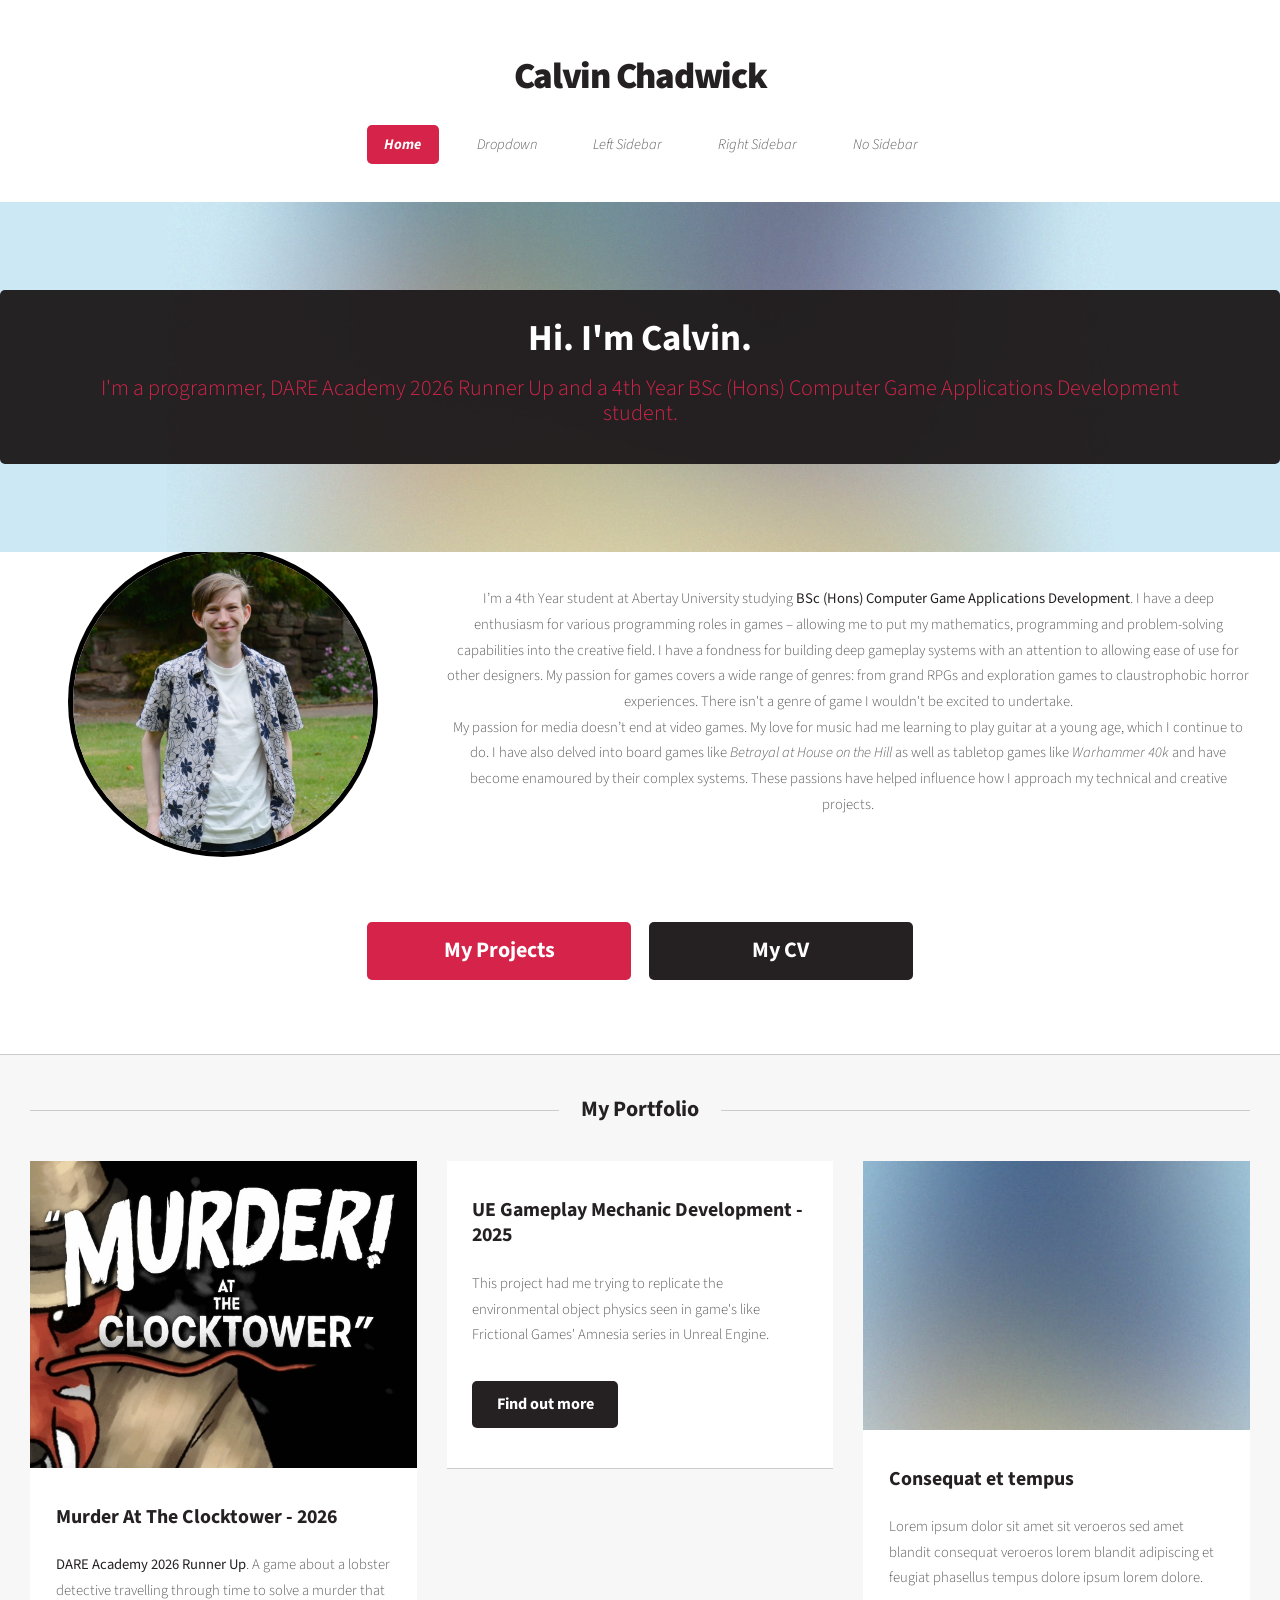
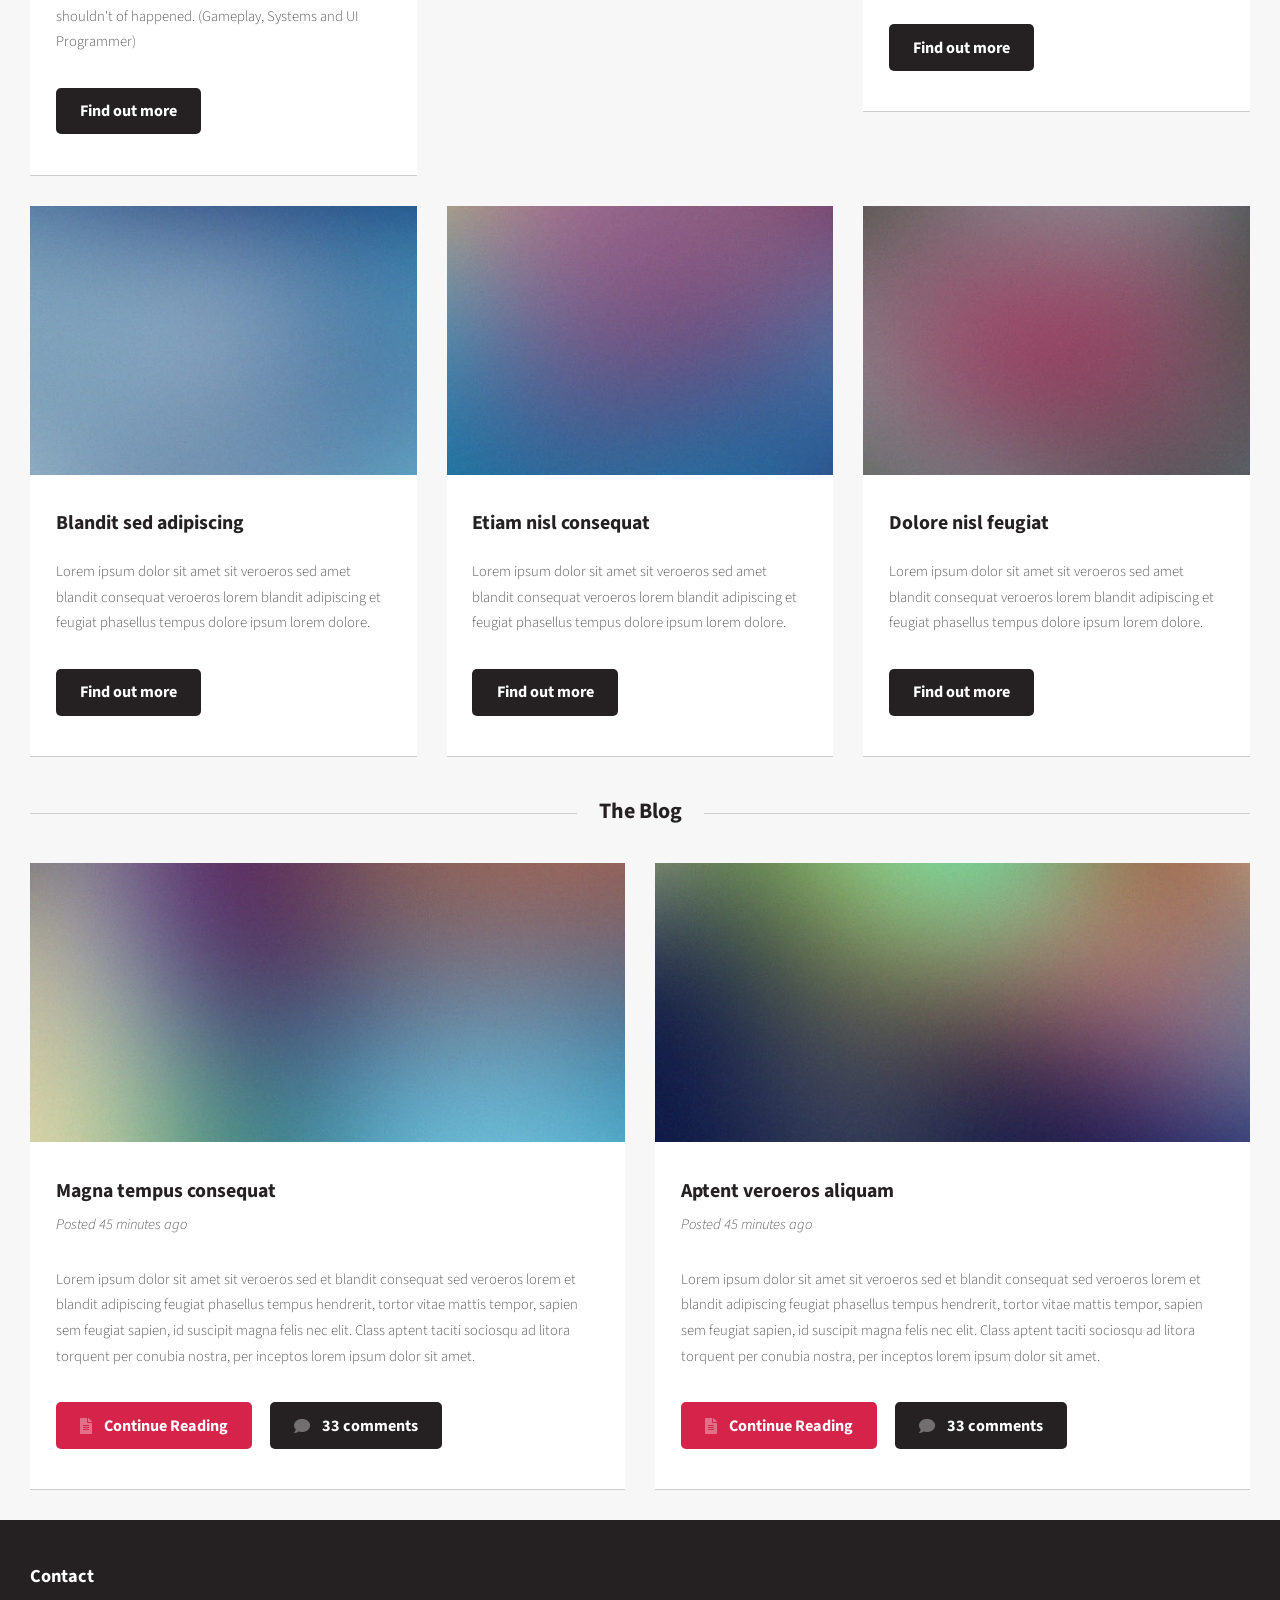
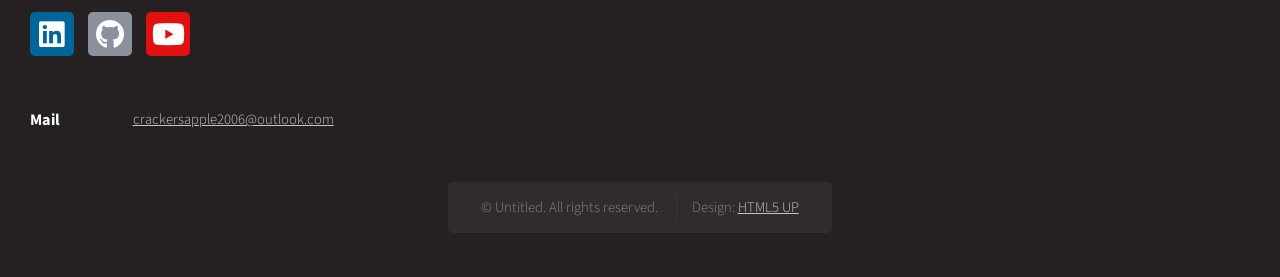
==== index.html @ 8db59aa2 "Added page for cmp302." ====
<!DOCTYPE HTML>
<!--
	Dopetrope by HTML5 UP
	html5up.net | @ajlkn
	Free for personal and commercial use under the CCA 3.0 license (html5up.net/license)
-->

<html>
<head>
	<title>Calvin Chadwick's Portolio</title>
	<meta charset="utf-8" />
	<meta name="viewport" content="width=device-width, initial-scale=1, user-scalable=no" />
	<link rel="stylesheet" href="ReadOnly-dopetrope/assets/css/main.css" />

	<!-- Adding my own profile picture style -->
	<style>
		.avatar {
			vertical-align: middle;
			border-radius: 90%;
		}
	</style>

</head>

<body class="homepage is-preload">
	<div id="page-wrapper">

		<!-- Header -->
		<section id="header">

			<!-- Logo -->
			<h1><a href="index.html">Calvin Chadwick</a></h1>

			<!-- Nav -->
			<nav id="nav">
				<ul>
					<li class="current"><a href="index.html">Home</a></li>
					<li>
						<a href="#">Dropdown</a>
						<ul>
							<li><a href="#">Lorem ipsum dolor</a></li>
							<li><a href="#">Magna phasellus</a></li>
							<li><a href="#">Etiam dolore nisl</a></li>
							<li>
								<a href="#">Phasellus consequat</a>
								<ul>
									<li><a href="#">Magna phasellus</a></li>
									<li><a href="#">Etiam dolore nisl</a></li>
									<li><a href="#">Veroeros feugiat</a></li>
									<li><a href="#">Nisl sed aliquam</a></li>
									<li><a href="#">Dolore adipiscing</a></li>
								</ul>
							</li>
							<li><a href="#">Veroeros feugiat</a></li>
						</ul>
					</li>
					<li><a href="left-sidebar.html">Left Sidebar</a></li>
					<li><a href="right-sidebar.html">Right Sidebar</a></li>
					<li><a href="no-sidebar.html">No Sidebar</a></li>
				</ul>
			</nav>

			<!-- Banner -->
			<section id="banner">
				<header>
					<h2>Hi. I'm Calvin.</h2>
					<p>I'm a programmer, DARE Academy 2026 Runner Up and a 4th Year BSc (Hons) Computer Game Applications Development student.</p>
				</header>
			</section>

			<!-- Intro -->
			<section id="intro" class="container">

				<div class="row aln-middle">
					<div class="col-4 col-12-medium">
						<span class="image fit profile-circle"><a href="index.html"><img src="images/me.jpeg" alt="Calvin Chadwick" loading="lazy" /></a></span>
					</div>
					<div class="col-8 col-12-medium">
						<p>I’m a 4th Year student at Abertay University studying <b>BSc (Hons) Computer Game Applications Development</b>. I have a deep enthusiasm for various programming roles in games – allowing me to put my mathematics, programming and problem-solving capabilities into the creative field. I have a fondness for building deep gameplay systems with an attention to allowing ease of use for other designers. My passion for games covers a wide range of genres: from grand RPGs and exploration games to claustrophobic horror experiences. There isn't a genre of game I wouldn't be excited to undertake.</p>
						<p>My passion for media doesn’t end at video games. My love for music had me learning to play guitar at a young age, which I continue to do. I have also delved into board games like <em>Betrayal at House on the Hill</em> as well as tabletop games like <em>Warhammer 40k</em> and have become enamoured by their complex systems. These passions have helped influence how I approach my technical and creative projects.</p>
					</div>
				</div>

				<footer>
					<ul class="actions">
						<li><a href="#" class="button large">My Projects</a></li>
						<li><a href="#" class="button alt large">My CV</a></li>
					</ul>
				</footer>
			</section>

		</section>

		<!-- Main -->
		<section id="main">
			<div class="container">
				<div class="row">
					<div class="col-12">

						<!-- Portfolio -->
						<section>
							<header class="major">
								<h2>My Portfolio</h2>
							</header>
							<div class="row">
								<div class="col-4 col-6-medium col-12-small">
									<section class="box">
										<a href="murderattheclocktower.html" class="image featured"><img src="images/MatC.jpg" alt="" /></a>
										<header>
											<h3>Murder At The Clocktower - 2026</h3>
										</header>
										<p><b>DARE Academy 2026 Runner Up</b>. A game about a lobster detective travelling through time to solve a murder that shouldn't of happened. (Gameplay, Systems and UI Programmer)</p>
										<footer>
											<ul class="actions">
												<li><a href="murderattheclocktower.html" class="button alt">Find out more</a></li>
											</ul>
										</footer>
									</section>
								</div>
								<div class="col-4 col-6-medium col-12-small">
									<section class="box">
										<a href="gameplaymechanicsdevelopmentproject.html" class="image featured"><img src="images/CMP302_resize.jpg" alt="" /></a>
										<header>
											<h3>UE Gameplay Mechanic Development - 2025</h3>
										</header>
										<p>This project had me trying to replicate the environmental object physics seen in game's like Frictional Games' Amnesia series in Unreal Engine.</p>
										<footer>
											<ul class="actions">
												<li><a href="gameplaymechanicsdevelopmentproject.html" class="button alt">Find out more</a></li>
											</ul>
										</footer>
									</section>
								</div>
								<div class="col-4 col-6-medium col-12-small">
									<section class="box">
										<a href="#" class="image featured"><img src="ReadOnly-dopetrope/images/pic04.jpg" alt="" /></a>
										<header>
											<h3>Consequat et tempus</h3>
										</header>
										<p>Lorem ipsum dolor sit amet sit veroeros sed amet blandit consequat veroeros lorem blandit adipiscing et feugiat phasellus tempus dolore ipsum lorem dolore.</p>
										<footer>
											<ul class="actions">
												<li><a href="#" class="button alt">Find out more</a></li>
											</ul>
										</footer>
									</section>
								</div>
								<div class="col-4 col-6-medium col-12-small">
									<section class="box">
										<a href="#" class="image featured"><img src="ReadOnly-dopetrope/images/pic05.jpg" alt="" /></a>
										<header>
											<h3>Blandit sed adipiscing</h3>
										</header>
										<p>Lorem ipsum dolor sit amet sit veroeros sed amet blandit consequat veroeros lorem blandit adipiscing et feugiat phasellus tempus dolore ipsum lorem dolore.</p>
										<footer>
											<ul class="actions">
												<li><a href="#" class="button alt">Find out more</a></li>
											</ul>
										</footer>
									</section>
								</div>
								<div class="col-4 col-6-medium col-12-small">
									<section class="box">
										<a href="#" class="image featured"><img src="ReadOnly-dopetrope/images/pic06.jpg" alt="" /></a>
										<header>
											<h3>Etiam nisl consequat</h3>
										</header>
										<p>Lorem ipsum dolor sit amet sit veroeros sed amet blandit consequat veroeros lorem blandit adipiscing et feugiat phasellus tempus dolore ipsum lorem dolore.</p>
										<footer>
											<ul class="actions">
												<li><a href="#" class="button alt">Find out more</a></li>
											</ul>
										</footer>
									</section>
								</div>
								<div class="col-4 col-6-medium col-12-small">
									<section class="box">
										<a href="#" class="image featured"><img src="ReadOnly-dopetrope/images/pic07.jpg" alt="" /></a>
										<header>
											<h3>Dolore nisl feugiat</h3>
										</header>
										<p>Lorem ipsum dolor sit amet sit veroeros sed amet blandit consequat veroeros lorem blandit adipiscing et feugiat phasellus tempus dolore ipsum lorem dolore.</p>
										<footer>
											<ul class="actions">
												<li><a href="#" class="button alt">Find out more</a></li>
											</ul>
										</footer>
									</section>
								</div>
							</div>
						</section>

					</div>
					<div class="col-12">

						<!-- Blog -->
						<section>
							<header class="major">
								<h2>The Blog</h2>
							</header>
							<div class="row">
								<div class="col-6 col-12-small">
									<section class="box">
										<a href="#" class="image featured"><img src="ReadOnly-dopetrope/images/pic08.jpg" alt="" /></a>
										<header>
											<h3>Magna tempus consequat</h3>
											<p>Posted 45 minutes ago</p>
										</header>
										<p>Lorem ipsum dolor sit amet sit veroeros sed et blandit consequat sed veroeros lorem et blandit adipiscing feugiat phasellus tempus hendrerit, tortor vitae mattis tempor, sapien sem feugiat sapien, id suscipit magna felis nec elit. Class aptent taciti sociosqu ad litora torquent per conubia nostra, per inceptos lorem ipsum dolor sit amet.</p>
										<footer>
											<ul class="actions">
												<li><a href="#" class="button icon solid fa-file-alt">Continue Reading</a></li>
												<li><a href="#" class="button alt icon solid fa-comment">33 comments</a></li>
											</ul>
										</footer>
									</section>
								</div>
								<div class="col-6 col-12-small">
									<section class="box">
										<a href="#" class="image featured"><img src="ReadOnly-dopetrope/images/pic09.jpg" alt="" /></a>
										<header>
											<h3>Aptent veroeros aliquam</h3>
											<p>Posted 45 minutes ago</p>
										</header>
										<p>Lorem ipsum dolor sit amet sit veroeros sed et blandit consequat sed veroeros lorem et blandit adipiscing feugiat phasellus tempus hendrerit, tortor vitae mattis tempor, sapien sem feugiat sapien, id suscipit magna felis nec elit. Class aptent taciti sociosqu ad litora torquent per conubia nostra, per inceptos lorem ipsum dolor sit amet.</p>
										<footer>
											<ul class="actions">
												<li><a href="#" class="button icon solid fa-file-alt">Continue Reading</a></li>
												<li><a href="#" class="button alt icon solid fa-comment">33 comments</a></li>
											</ul>
										</footer>
									</section>
								</div>
							</div>
						</section>

					</div>
				</div>
			</div>
		</section>

		<!-- Footer -->
		<section id="footer">
			<div class="container">
				<div class="row">
					<div class="col-4 col-12-medium">
						<section>
							<header>
								<h2>Contact</h2>
							</header>
							<ul class="social">
								<li><a class="icon brands fa-linkedin" href="https://www.linkedin.com/in/calvin-chadwick-539541433?utm_source=share_via&utm_content=profile&utm_medium=member_ios"><span class="label">LinkedIn</span></a></li>
								<li><a class="icon brands fa-github" href="https://github.com/CalvinJChad"><span class="label">GitHub</span></a></li>
								<li><a class="icon brands fa-youtube" href="https://www.youtube.com/@calvinchadwick9962"><span class="label">YouTube</span></a></li>
							</ul>
							<ul class="contact">
								<!--<li>
									<h3>Address</h3>
									<p>
										Untitled Incorporated<br />
										1234 Somewhere Road Suite<br />
										Nashville, TN 00000-0000
									</p>
								</li>-->
								<li>
									<h3>Mail</h3>
									<p><a href="mailto:crackersapple2006@outlook.com">crackersapple2006@outlook.com</a></p>
								</li>
								<!--<li>
									<h3>Phone</h3>
									<p>(800) 000-0000</p>
								</li>-->
							</ul>
						</section>
					</div>
					<div class="col-12">

						<!-- Copyright -->
						<div id="copyright">
							<ul class="links">
								<li>&copy; Untitled. All rights reserved.</li>
								<li>Design: <a href="http://html5up.net">HTML5 UP</a></li>
							</ul>
						</div>

					</div>
				</div>
			</div>
		</section>

	</div>

	<!-- Scripts -->
	<script src="ReadOnly-dopetrope/assets/js/jquery.min.js"></script>
	<script src="ReadOnly-dopetrope/assets/js/jquery.dropotron.min.js"></script>
	<script src="ReadOnly-dopetrope/assets/js/browser.min.js"></script>
	<script src="ReadOnly-dopetrope/assets/js/breakpoints.min.js"></script>
	<script src="ReadOnly-dopetrope/assets/js/util.js"></script>
	<script src="ReadOnly-dopetrope/assets/js/main.js"></script>

</body>
</html>
---- ReadOnly-dopetrope/assets/css/main.css ----
@import url("fontawesome-all.min.css");
@import url("https://fonts.googleapis.com/css?family=Source+Sans+Pro:300,400,700,900,300italic");

/*
	Dopetrope by HTML5 UP
	html5up.net | @ajlkn
	Free for personal and commercial use under the CCA 3.0 license (html5up.net/license)
*/

html, body, div, span, applet, object,
iframe, h1, h2, h3, h4, h5, h6, p, blockquote,
pre, a, abbr, acronym, address, big, cite,
code, del, dfn, em, img, ins, kbd, q, s, samp,
small, strike, strong, sub, sup, tt, var, b,
u, i, center, dl, dt, dd, ol, ul, li, fieldset,
form, label, legend, table, caption, tbody,
tfoot, thead, tr, th, td, article, aside,
canvas, details, embed, figure, figcaption,
footer, header, hgroup, menu, nav, output, ruby,
section, summary, time, mark, audio, video {
	margin: 0;
	padding: 0;
	border: 0;
	font-size: 100%;
	font: inherit;
	vertical-align: baseline;}

article, aside, details, figcaption, figure,
footer, header, hgroup, menu, nav, section {
	display: block;}

body {
	line-height: 1;
}

ol, ul {
	list-style: none;
}

blockquote, q {
	quotes: none;
}

	blockquote:before, blockquote:after, q:before, q:after {
		content: '';
		content: none;
	}

table {
	border-collapse: collapse;
	border-spacing: 0;
}

body {
	-webkit-text-size-adjust: none;
}

mark {
	background-color: transparent;
	color: inherit;
}

input::-moz-focus-inner {
	border: 0;
	padding: 0;
}

input, select, textarea {
	-moz-appearance: none;
	-webkit-appearance: none;
	-ms-appearance: none;
	appearance: none;
}

/* Basic */

	html {
		box-sizing: border-box;
	}

	*, *:before, *:after {
		box-sizing: inherit;
	}

	body {
		background: #252122;
		background-image: url("images/bg02.png");
	}

		body.is-preload *, body.is-preload *:before, body.is-preload *:after {
			-moz-animation: none !important;
			-webkit-animation: none !important;
			-ms-animation: none !important;
			animation: none !important;
			-moz-transition: none !important;
			-webkit-transition: none !important;
			-ms-transition: none !important;
			transition: none !important;
		}

	body, input, textarea, select {
		font-family: 'Source Sans Pro';
		font-weight: 300;
		color: #5d5d5d;
		font-size: 14pt;
		line-height: 1.75em;
	}

	strong, b {
		color: #252122;
		font-weight: 400;
	}

	i, em {
		font-style: italic;
	}

	sub {
		position: relative;
		top: 0.5em;
		font-size: 0.8em;
	}

	sup {
		position: relative;
		top: -0.5em;
		font-size: 0.8em;
	}

	blockquote {
		border-left: solid 0.75em #dddddd;
		padding: 1em 0 1em 1.5em;
		font-style: italic;
	}

	h1, h2, h3, h4, h5, h6 {
		color: #252122;
		font-weight: 700;
	}

	h1 a, h2 a, h3 a, h4 a, h5 a, h6 a {
		color: inherit;
		text-decoration: none;
	}

	h2 {
		font-size: 1.5em;
	}

	h3 {
		font-size: 1.35em;
	}

	a {
		color: #d52349;
		text-decoration: underline;
	}

		a:hover {
			text-decoration: none;
		}

	br.clear {
		clear: both;
	}

	hr {
		border: 0;
		border-top: solid 1px #dddddd;
		height: 1px;
		margin: 2em 0 2em 0;
	}

	p, ul, ol, dl, table {
		margin-bottom: 2em;
	}

/* Container */

	.container {
		margin: 0 auto;
		max-width: 100%;
		width: 70em;
	}

		@media screen and (max-width: 1680px) {

			.container {
				width: 70em;
			}

		}

		@media screen and (max-width: 1280px) {

			.container {
				width: calc(100% - 60px);
			}

		}

		@media screen and (max-width: 980px) {

			.container {
				width: calc(100% - 80px);
			}

		}

		@media screen and (max-width: 736px) {

			.container {
				width: calc(100% - 40px);
			}

		}

/* Row */

	.row {
		display: flex;
		flex-wrap: wrap;
		box-sizing: border-box;
		align-items: stretch;
	}

		.row > * {
			box-sizing: border-box;
		}

		.row.gtr-uniform > * > :last-child {
			margin-bottom: 0;
		}

		.row.aln-left {
			justify-content: flex-start;
		}

		.row.aln-center {
			justify-content: center;
		}

		.row.aln-right {
			justify-content: flex-end;
		}

		.row.aln-top {
			align-items: flex-start;
		}

		.row.aln-middle {
			align-items: center;
		}

		.row.aln-bottom {
			align-items: flex-end;
		}

		.row > .imp {
			order: -1;
		}

		.row > .col-1 {
			width: 8.33333%;
		}

		.row > .off-1 {
			margin-left: 8.33333%;
		}

		.row > .col-2 {
			width: 16.66667%;
		}

		.row > .off-2 {
			margin-left: 16.66667%;
		}

		.row > .col-3 {
			width: 25%;
		}

		.row > .off-3 {
			margin-left: 25%;
		}

		.row > .col-4 {
			width: 33.33333%;
		}

		.row > .off-4 {
			margin-left: 33.33333%;
		}

		.row > .col-5 {
			width: 41.66667%;
		}

		.row > .off-5 {
			margin-left: 41.66667%;
		}

		.row > .col-6 {
			width: 50%;
		}

		.row > .off-6 {
			margin-left: 50%;
		}

		.row > .col-7 {
			width: 58.33333%;
		}

		.row > .off-7 {
			margin-left: 58.33333%;
		}

		.row > .col-8 {
			width: 66.66667%;
		}

		.row > .off-8 {
			margin-left: 66.66667%;
		}

		.row > .col-9 {
			width: 75%;
		}

		.row > .off-9 {
			margin-left: 75%;
		}

		.row > .col-10 {
			width: 83.33333%;
		}

		.row > .off-10 {
			margin-left: 83.33333%;
		}

		.row > .col-11 {
			width: 91.66667%;
		}

		.row > .off-11 {
			margin-left: 91.66667%;
		}

		.row > .col-12 {
			width: 100%;
		}

		.row > .off-12 {
			margin-left: 100%;
		}

		.row.gtr-0 {
			margin-top: 0px;
			margin-left: 0px;
		}

			.row.gtr-0 > * {
				padding: 0px 0 0 0px;
			}

			.row.gtr-0.gtr-uniform {
				margin-top: 0px;
			}

				.row.gtr-0.gtr-uniform > * {
					padding-top: 0px;
				}

		.row.gtr-25 {
			margin-top: -12.5px;
			margin-left: -12.5px;
		}

			.row.gtr-25 > * {
				padding: 12.5px 0 0 12.5px;
			}

			.row.gtr-25.gtr-uniform {
				margin-top: -12.5px;
			}

				.row.gtr-25.gtr-uniform > * {
					padding-top: 12.5px;
				}

		.row.gtr-50 {
			margin-top: -25px;
			margin-left: -25px;
		}

			.row.gtr-50 > * {
				padding: 25px 0 0 25px;
			}

			.row.gtr-50.gtr-uniform {
				margin-top: -25px;
			}

				.row.gtr-50.gtr-uniform > * {
					padding-top: 25px;
				}

		.row {
			margin-top: -50px;
			margin-left: -50px;
		}

			.row > * {
				padding: 50px 0 0 50px;
			}

			.row.gtr-uniform {
				margin-top: -50px;
			}

				.row.gtr-uniform > * {
					padding-top: 50px;
				}

		.row.gtr-150 {
			margin-top: -75px;
			margin-left: -75px;
		}

			.row.gtr-150 > * {
				padding: 75px 0 0 75px;
			}

			.row.gtr-150.gtr-uniform {
				margin-top: -75px;
			}

				.row.gtr-150.gtr-uniform > * {
					padding-top: 75px;
				}

		.row.gtr-200 {
			margin-top: -100px;
			margin-left: -100px;
		}

			.row.gtr-200 > * {
				padding: 100px 0 0 100px;
			}

			.row.gtr-200.gtr-uniform {
				margin-top: -100px;
			}

				.row.gtr-200.gtr-uniform > * {
					padding-top: 100px;
				}

		@media screen and (max-width: 1680px) {

			.row {
				display: flex;
				flex-wrap: wrap;
				box-sizing: border-box;
				align-items: stretch;
			}

				.row > * {
					box-sizing: border-box;
				}

				.row.gtr-uniform > * > :last-child {
					margin-bottom: 0;
				}

				.row.aln-left {
					justify-content: flex-start;
				}

				.row.aln-center {
					justify-content: center;
				}

				.row.aln-right {
					justify-content: flex-end;
				}

				.row.aln-top {
					align-items: flex-start;
				}

				.row.aln-middle {
					align-items: center;
				}

				.row.aln-bottom {
					align-items: flex-end;
				}

				.row > .imp-xlarge {
					order: -1;
				}

				.row > .col-1-xlarge {
					width: 8.33333%;
				}

				.row > .off-1-xlarge {
					margin-left: 8.33333%;
				}

				.row > .col-2-xlarge {
					width: 16.66667%;
				}

				.row > .off-2-xlarge {
					margin-left: 16.66667%;
				}

				.row > .col-3-xlarge {
					width: 25%;
				}

				.row > .off-3-xlarge {
					margin-left: 25%;
				}

				.row > .col-4-xlarge {
					width: 33.33333%;
				}

				.row > .off-4-xlarge {
					margin-left: 33.33333%;
				}

				.row > .col-5-xlarge {
					width: 41.66667%;
				}

				.row > .off-5-xlarge {
					margin-left: 41.66667%;
				}

				.row > .col-6-xlarge {
					width: 50%;
				}

				.row > .off-6-xlarge {
					margin-left: 50%;
				}

				.row > .col-7-xlarge {
					width: 58.33333%;
				}

				.row > .off-7-xlarge {
					margin-left: 58.33333%;
				}

				.row > .col-8-xlarge {
					width: 66.66667%;
				}

				.row > .off-8-xlarge {
					margin-left: 66.66667%;
				}

				.row > .col-9-xlarge {
					width: 75%;
				}

				.row > .off-9-xlarge {
					margin-left: 75%;
				}

				.row > .col-10-xlarge {
					width: 83.33333%;
				}

				.row > .off-10-xlarge {
					margin-left: 83.33333%;
				}

				.row > .col-11-xlarge {
					width: 91.66667%;
				}

				.row > .off-11-xlarge {
					margin-left: 91.66667%;
				}

				.row > .col-12-xlarge {
					width: 100%;
				}

				.row > .off-12-xlarge {
					margin-left: 100%;
				}

				.row.gtr-0 {
					margin-top: 0px;
					margin-left: 0px;
				}

					.row.gtr-0 > * {
						padding: 0px 0 0 0px;
					}

					.row.gtr-0.gtr-uniform {
						margin-top: 0px;
					}

						.row.gtr-0.gtr-uniform > * {
							padding-top: 0px;
						}

				.row.gtr-25 {
					margin-top: -12.5px;
					margin-left: -12.5px;
				}

					.row.gtr-25 > * {
						padding: 12.5px 0 0 12.5px;
					}

					.row.gtr-25.gtr-uniform {
						margin-top: -12.5px;
					}

						.row.gtr-25.gtr-uniform > * {
							padding-top: 12.5px;
						}

				.row.gtr-50 {
					margin-top: -25px;
					margin-left: -25px;
				}

					.row.gtr-50 > * {
						padding: 25px 0 0 25px;
					}

					.row.gtr-50.gtr-uniform {
						margin-top: -25px;
					}

						.row.gtr-50.gtr-uniform > * {
							padding-top: 25px;
						}

				.row {
					margin-top: -50px;
					margin-left: -50px;
				}

					.row > * {
						padding: 50px 0 0 50px;
					}

					.row.gtr-uniform {
						margin-top: -50px;
					}

						.row.gtr-uniform > * {
							padding-top: 50px;
						}

				.row.gtr-150 {
					margin-top: -75px;
					margin-left: -75px;
				}

					.row.gtr-150 > * {
						padding: 75px 0 0 75px;
					}

					.row.gtr-150.gtr-uniform {
						margin-top: -75px;
					}

						.row.gtr-150.gtr-uniform > * {
							padding-top: 75px;
						}

				.row.gtr-200 {
					margin-top: -100px;
					margin-left: -100px;
				}

					.row.gtr-200 > * {
						padding: 100px 0 0 100px;
					}

					.row.gtr-200.gtr-uniform {
						margin-top: -100px;
					}

						.row.gtr-200.gtr-uniform > * {
							padding-top: 100px;
						}

		}

		@media screen and (max-width: 1280px) {

			.row {
				display: flex;
				flex-wrap: wrap;
				box-sizing: border-box;
				align-items: stretch;
			}

				.row > * {
					box-sizing: border-box;
				}

				.row.gtr-uniform > * > :last-child {
					margin-bottom: 0;
				}

				.row.aln-left {
					justify-content: flex-start;
				}

				.row.aln-center {
					justify-content: center;
				}

				.row.aln-right {
					justify-content: flex-end;
				}

				.row.aln-top {
					align-items: flex-start;
				}

				.row.aln-middle {
					align-items: center;
				}

				.row.aln-bottom {
					align-items: flex-end;
				}

				.row > .imp-large {
					order: -1;
				}

				.row > .col-1-large {
					width: 8.33333%;
				}

				.row > .off-1-large {
					margin-left: 8.33333%;
				}

				.row > .col-2-large {
					width: 16.66667%;
				}

				.row > .off-2-large {
					margin-left: 16.66667%;
				}

				.row > .col-3-large {
					width: 25%;
				}

				.row > .off-3-large {
					margin-left: 25%;
				}

				.row > .col-4-large {
					width: 33.33333%;
				}

				.row > .off-4-large {
					margin-left: 33.33333%;
				}

				.row > .col-5-large {
					width: 41.66667%;
				}

				.row > .off-5-large {
					margin-left: 41.66667%;
				}

				.row > .col-6-large {
					width: 50%;
				}

				.row > .off-6-large {
					margin-left: 50%;
				}

				.row > .col-7-large {
					width: 58.33333%;
				}

				.row > .off-7-large {
					margin-left: 58.33333%;
				}

				.row > .col-8-large {
					width: 66.66667%;
				}

				.row > .off-8-large {
					margin-left: 66.66667%;
				}

				.row > .col-9-large {
					width: 75%;
				}

				.row > .off-9-large {
					margin-left: 75%;
				}

				.row > .col-10-large {
					width: 83.33333%;
				}

				.row > .off-10-large {
					margin-left: 83.33333%;
				}

				.row > .col-11-large {
					width: 91.66667%;
				}

				.row > .off-11-large {
					margin-left: 91.66667%;
				}

				.row > .col-12-large {
					width: 100%;
				}

				.row > .off-12-large {
					margin-left: 100%;
				}

				.row.gtr-0 {
					margin-top: 0px;
					margin-left: 0px;
				}

					.row.gtr-0 > * {
						padding: 0px 0 0 0px;
					}

					.row.gtr-0.gtr-uniform {
						margin-top: 0px;
					}

						.row.gtr-0.gtr-uniform > * {
							padding-top: 0px;
						}

				.row.gtr-25 {
					margin-top: -7.5px;
					margin-left: -7.5px;
				}

					.row.gtr-25 > * {
						padding: 7.5px 0 0 7.5px;
					}

					.row.gtr-25.gtr-uniform {
						margin-top: -7.5px;
					}

						.row.gtr-25.gtr-uniform > * {
							padding-top: 7.5px;
						}

				.row.gtr-50 {
					margin-top: -15px;
					margin-left: -15px;
				}

					.row.gtr-50 > * {
						padding: 15px 0 0 15px;
					}

					.row.gtr-50.gtr-uniform {
						margin-top: -15px;
					}

						.row.gtr-50.gtr-uniform > * {
							padding-top: 15px;
						}

				.row {
					margin-top: -30px;
					margin-left: -30px;
				}

					.row > * {
						padding: 30px 0 0 30px;
					}

					.row.gtr-uniform {
						margin-top: -30px;
					}

						.row.gtr-uniform > * {
							padding-top: 30px;
						}

				.row.gtr-150 {
					margin-top: -45px;
					margin-left: -45px;
				}

					.row.gtr-150 > * {
						padding: 45px 0 0 45px;
					}

					.row.gtr-150.gtr-uniform {
						margin-top: -45px;
					}

						.row.gtr-150.gtr-uniform > * {
							padding-top: 45px;
						}

				.row.gtr-200 {
					margin-top: -60px;
					margin-left: -60px;
				}

					.row.gtr-200 > * {
						padding: 60px 0 0 60px;
					}

					.row.gtr-200.gtr-uniform {
						margin-top: -60px;
					}

						.row.gtr-200.gtr-uniform > * {
							padding-top: 60px;
						}

		}

		@media screen and (max-width: 980px) {

			.row {
				display: flex;
				flex-wrap: wrap;
				box-sizing: border-box;
				align-items: stretch;
			}

				.row > * {
					box-sizing: border-box;
				}

				.row.gtr-uniform > * > :last-child {
					margin-bottom: 0;
				}

				.row.aln-left {
					justify-content: flex-start;
				}

				.row.aln-center {
					justify-content: center;
				}

				.row.aln-right {
					justify-content: flex-end;
				}

				.row.aln-top {
					align-items: flex-start;
				}

				.row.aln-middle {
					align-items: center;
				}

				.row.aln-bottom {
					align-items: flex-end;
				}

				.row > .imp-medium {
					order: -1;
				}

				.row > .col-1-medium {
					width: 8.33333%;
				}

				.row > .off-1-medium {
					margin-left: 8.33333%;
				}

				.row > .col-2-medium {
					width: 16.66667%;
				}

				.row > .off-2-medium {
					margin-left: 16.66667%;
				}

				.row > .col-3-medium {
					width: 25%;
				}

				.row > .off-3-medium {
					margin-left: 25%;
				}

				.row > .col-4-medium {
					width: 33.33333%;
				}

				.row > .off-4-medium {
					margin-left: 33.33333%;
				}

				.row > .col-5-medium {
					width: 41.66667%;
				}

				.row > .off-5-medium {
					margin-left: 41.66667%;
				}

				.row > .col-6-medium {
					width: 50%;
				}

				.row > .off-6-medium {
					margin-left: 50%;
				}

				.row > .col-7-medium {
					width: 58.33333%;
				}

				.row > .off-7-medium {
					margin-left: 58.33333%;
				}

				.row > .col-8-medium {
					width: 66.66667%;
				}

				.row > .off-8-medium {
					margin-left: 66.66667%;
				}

				.row > .col-9-medium {
					width: 75%;
				}

				.row > .off-9-medium {
					margin-left: 75%;
				}

				.row > .col-10-medium {
					width: 83.33333%;
				}

				.row > .off-10-medium {
					margin-left: 83.33333%;
				}

				.row > .col-11-medium {
					width: 91.66667%;
				}

				.row > .off-11-medium {
					margin-left: 91.66667%;
				}

				.row > .col-12-medium {
					width: 100%;
				}

				.row > .off-12-medium {
					margin-left: 100%;
				}

				.row.gtr-0 {
					margin-top: 0px;
					margin-left: 0px;
				}

					.row.gtr-0 > * {
						padding: 0px 0 0 0px;
					}

					.row.gtr-0.gtr-uniform {
						margin-top: 0px;
					}

						.row.gtr-0.gtr-uniform > * {
							padding-top: 0px;
						}

				.row.gtr-25 {
					margin-top: -10px;
					margin-left: -10px;
				}

					.row.gtr-25 > * {
						padding: 10px 0 0 10px;
					}

					.row.gtr-25.gtr-uniform {
						margin-top: -10px;
					}

						.row.gtr-25.gtr-uniform > * {
							padding-top: 10px;
						}

				.row.gtr-50 {
					margin-top: -20px;
					margin-left: -20px;
				}

					.row.gtr-50 > * {
						padding: 20px 0 0 20px;
					}

					.row.gtr-50.gtr-uniform {
						margin-top: -20px;
					}

						.row.gtr-50.gtr-uniform > * {
							padding-top: 20px;
						}

				.row {
					margin-top: -40px;
					margin-left: -40px;
				}

					.row > * {
						padding: 40px 0 0 40px;
					}

					.row.gtr-uniform {
						margin-top: -40px;
					}

						.row.gtr-uniform > * {
							padding-top: 40px;
						}

				.row.gtr-150 {
					margin-top: -60px;
					margin-left: -60px;
				}

					.row.gtr-150 > * {
						padding: 60px 0 0 60px;
					}

					.row.gtr-150.gtr-uniform {
						margin-top: -60px;
					}

						.row.gtr-150.gtr-uniform > * {
							padding-top: 60px;
						}

				.row.gtr-200 {
					margin-top: -80px;
					margin-left: -80px;
				}

					.row.gtr-200 > * {
						padding: 80px 0 0 80px;
					}

					.row.gtr-200.gtr-uniform {
						margin-top: -80px;
					}

						.row.gtr-200.gtr-uniform > * {
							padding-top: 80px;
						}

		}

		@media screen and (max-width: 736px) {

			.row {
				display: flex;
				flex-wrap: wrap;
				box-sizing: border-box;
				align-items: stretch;
			}

				.row > * {
					box-sizing: border-box;
				}

				.row.gtr-uniform > * > :last-child {
					margin-bottom: 0;
				}

				.row.aln-left {
					justify-content: flex-start;
				}

				.row.aln-center {
					justify-content: center;
				}

				.row.aln-right {
					justify-content: flex-end;
				}

				.row.aln-top {
					align-items: flex-start;
				}

				.row.aln-middle {
					align-items: center;
				}

				.row.aln-bottom {
					align-items: flex-end;
				}

				.row > .imp-small {
					order: -1;
				}

				.row > .col-1-small {
					width: 8.33333%;
				}

				.row > .off-1-small {
					margin-left: 8.33333%;
				}

				.row > .col-2-small {
					width: 16.66667%;
				}

				.row > .off-2-small {
					margin-left: 16.66667%;
				}

				.row > .col-3-small {
					width: 25%;
				}

				.row > .off-3-small {
					margin-left: 25%;
				}

				.row > .col-4-small {
					width: 33.33333%;
				}

				.row > .off-4-small {
					margin-left: 33.33333%;
				}

				.row > .col-5-small {
					width: 41.66667%;
				}

				.row > .off-5-small {
					margin-left: 41.66667%;
				}

				.row > .col-6-small {
					width: 50%;
				}

				.row > .off-6-small {
					margin-left: 50%;
				}

				.row > .col-7-small {
					width: 58.33333%;
				}

				.row > .off-7-small {
					margin-left: 58.33333%;
				}

				.row > .col-8-small {
					width: 66.66667%;
				}

				.row > .off-8-small {
					margin-left: 66.66667%;
				}

				.row > .col-9-small {
					width: 75%;
				}

				.row > .off-9-small {
					margin-left: 75%;
				}

				.row > .col-10-small {
					width: 83.33333%;
				}

				.row > .off-10-small {
					margin-left: 83.33333%;
				}

				.row > .col-11-small {
					width: 91.66667%;
				}

				.row > .off-11-small {
					margin-left: 91.66667%;
				}

				.row > .col-12-small {
					width: 100%;
				}

				.row > .off-12-small {
					margin-left: 100%;
				}

				.row.gtr-0 {
					margin-top: 0px;
					margin-left: 0px;
				}

					.row.gtr-0 > * {
						padding: 0px 0 0 0px;
					}

					.row.gtr-0.gtr-uniform {
						margin-top: 0px;
					}

						.row.gtr-0.gtr-uniform > * {
							padding-top: 0px;
						}

				.row.gtr-25 {
					margin-top: -5px;
					margin-left: -5px;
				}

					.row.gtr-25 > * {
						padding: 5px 0 0 5px;
					}

					.row.gtr-25.gtr-uniform {
						margin-top: -5px;
					}

						.row.gtr-25.gtr-uniform > * {
							padding-top: 5px;
						}

				.row.gtr-50 {
					margin-top: -10px;
					margin-left: -10px;
				}

					.row.gtr-50 > * {
						padding: 10px 0 0 10px;
					}

					.row.gtr-50.gtr-uniform {
						margin-top: -10px;
					}

						.row.gtr-50.gtr-uniform > * {
							padding-top: 10px;
						}

				.row {
					margin-top: -20px;
					margin-left: -20px;
				}

					.row > * {
						padding: 20px 0 0 20px;
					}

					.row.gtr-uniform {
						margin-top: -20px;
					}

						.row.gtr-uniform > * {
							padding-top: 20px;
						}

				.row.gtr-150 {
					margin-top: -30px;
					margin-left: -30px;
				}

					.row.gtr-150 > * {
						padding: 30px 0 0 30px;
					}

					.row.gtr-150.gtr-uniform {
						margin-top: -30px;
					}

						.row.gtr-150.gtr-uniform > * {
							padding-top: 30px;
						}

				.row.gtr-200 {
					margin-top: -40px;
					margin-left: -40px;
				}

					.row.gtr-200 > * {
						padding: 40px 0 0 40px;
					}

					.row.gtr-200.gtr-uniform {
						margin-top: -40px;
					}

						.row.gtr-200.gtr-uniform > * {
							padding-top: 40px;
						}

		}

/* Form */

	form label {
		display: block;
		color: #252122;
		font-weight: 400;
		margin: 0 0 0.5em 0;
	}

	form input[type=text],
	form input[type=email],
	form input[type=password],
	form select,
	form textarea {
		-webkit-appearance: none;
		display: block;
		border: 0;
		padding: 0.75em 1em;
		font-size: 1em;
		border-radius: 5px;
		border: solid 1px #dddddd;
		background: #fff;
		width: 100%;
	}

		form input[type=text]:focus,
		form input[type=email]:focus,
		form input[type=password]:focus,
		form select:focus,
		form textarea:focus {
			box-shadow: inset 0px 0px 1px 1px #43bff0;
		}

	form textarea {
		height: 15em;
	}

	form ::-webkit-input-placeholder {
		color: #555 !important;
	}

	form :-moz-placeholder {
		color: #555 !important;
	}

	form ::-moz-placeholder {
		color: #555 !important;
	}

	form :-ms-input-placeholder {
		color: #555 !important;
	}

	form ::-moz-focus-inner {
		border: 0;
	}

/* Tables */

	table {
		width: 100%;
	}

		table tr {
			border-top: solid 1px #dddddd;
		}

			table tr:first-child {
				border-top: 0;
			}

		table td {
			padding: 0.5em 1em 0.5em 1em;
		}

		table th {
			text-align: left;
			padding: 0.5em 1em 0.5em 1em;
			font-weight: 700;
			margin: 0 0 1em 0;
		}

		table thead {
			border-bottom: solid 2px #dddddd;
		}

/* Section/Article */

	section, article {
		margin-bottom: 2.5em;
	}

		section > :last-child, section:last-child, article > :last-child, article:last-child {
			margin-bottom: 0;
		}

	header {
		margin: 0 0 1.5em 0;
	}

		header > p {
			display: block;
			font-style: italic;
			margin: 0.5em 0 0 0;
			padding-bottom: 0.5em;
		}

		header.major {
			position: relative;
			text-align: center;
			border-top: solid 1px #ccc;
			top: 1em;
			margin: 0 0 3em 0;
		}

			header.major h2 {
				background: #fff;
				position: relative;
				top: -0.65em;
				display: inline;
				margin: 0;
				padding: 0 1em 0 1em;
			}

	footer {
		margin: 2.25em 0 0 0;
	}

/* Box */

	.box {
		background: #ffffff;
		border-bottom: solid 1px #ccc;
		padding: 2.75em 1.75em 2.75em 1.75em;
	}

		.box .image.featured {
			position: relative;
			width: auto;
			left: 1.75em;
			top: 1.75em;
			margin: -4.5em 0 4.25em -3.5em;
		}

		.box.post header {
			padding-top: 1em;
			margin: 0 0 2em 0;
		}

		.box.post h2 {
			font-size: 2.5em;
			letter-spacing: -0.015em;
		}

		.box.post header > p {
			margin-top: 1.25em;
			font-size: 1.25em;
		}

		.box footer ul.actions {
			margin-bottom: 0;
		}

/* Button */

	input[type="button"],
	input[type="submit"],
	input[type="reset"],
	button,
	.button {
		-webkit-appearance: none;
		display: inline-block;
		text-decoration: none;
		cursor: pointer;
		border: 0;
		border-radius: 5px;
		background: #d52349;
		color: #fff !important;
		font-weight: 700;
		outline: 0;
		font-size: 1.1em;
		padding: 0.65em 1.5em 0.65em 1.5em;
		text-align: center;
		-moz-transition: background-color .25s ease-in-out;
		-webkit-transition: background-color .25s ease-in-out;
		-ms-transition: background-color .25s ease-in-out;
		transition: background-color .25s ease-in-out;
	}

		input[type="button"]:hover,
		input[type="submit"]:hover,
		input[type="reset"]:hover,
		button:hover,
		.button:hover {
			background: #e53359;
		}

		input[type="button"]:active,
		input[type="submit"]:active,
		input[type="reset"]:active,
		button:active,
		.button:active {
			background: #c51349;
		}

		input[type="button"].alt,
		input[type="submit"].alt,
		input[type="reset"].alt,
		button.alt,
		.button.alt {
			background: #252122;
		}

			input[type="button"].alt:hover,
			input[type="submit"].alt:hover,
			input[type="reset"].alt:hover,
			button.alt:hover,
			.button.alt:hover {
				background: #353132;
			}

			input[type="button"].alt:active,
			input[type="submit"].alt:active,
			input[type="reset"].alt:active,
			button.alt:active,
			.button.alt:active {
				background: #151112;
			}

		input[type="button"].icon:before,
		input[type="submit"].icon:before,
		input[type="reset"].icon:before,
		button.icon:before,
		.button.icon:before {
			opacity: 0.35;
			position: relative;
			top: 0.05em;
			margin-right: 0.75em;
		}

		input[type="button"].large,
		input[type="submit"].large,
		input[type="reset"].large,
		button.large,
		.button.large {
			font-size: 1.5em;
			padding: 0.75em 1.5em 0.75em 1.5em;
		}

/* Image */

	.image {
		display: inline-block;
		outline: 0;
	}

		.image img {
			display: block;
			width: 100%;
		}

		.image.centered {
			display: block;
			margin: 0 0 2em 0;
		}

			.image.centered img {
				margin: 0 auto;
				width: auto;
			}

		.image.featured {
			display: block;
			width: 100%;
			margin: 0 0 2em 0;
		}

		.image.left {
			float: left;
			margin: 0 2em 2em 0;
		}

		/* Adding Extra Profile Image Type */

		.image.fit {
			display: block;
			margin: 0 0 2em 0;
			width: 100%;
		}

		/* Custom Circle Profile Image */
		.image.profile-circle {
			width: 300px;
			height: 300px;
			margin: 0 auto;
			border-radius: 50%;
			overflow: hidden;
			display: block;
			box-shadow: 0 0 0 5px rgb(0, 0, 0);
		}

		.image.profile-circle img {
			width: 100%;
			height: 100%;
			object-fit: cover;
			object-position: center center; /* Adjust the second value (e.g. 25% or 75%) to move the image up or down */
		}

/* List */

	ul {
		list-style: disc;
		padding-left: 1em;
	}

		ul li {
			padding-left: 0.5em;
		}

	ol {
		list-style: decimal;
		padding-left: 1.25em;
	}

		ol li {
			padding-left: 0.25em;
		}

/* Actions */

	ul.actions {
		list-style: none;
		padding-left: 0;
	}

		ul.actions li {
			display: inline-block;
			margin-left: 1em;
			padding-left: 0;
		}

			ul.actions li:first-child {
				margin-left: 0;
			}

/* Links */

	ul.links {
		list-style: none;
		padding-left: 0;
	}

		ul.links li {
			display: inline-block;
			border-left: solid 1px rgba(255, 255, 255, 0.05);
			padding: 0 0 0 1em;
			margin: 0 0 0 1em;
		}

			ul.links li:first-child {
				border-left: 0;
				padding-left: 0;
				margin-left: 0;
			}

/* Contact */

	ul.contact {
		list-style: none;
		padding-left: 0;
	}

		ul.contact li {
			position: relative;
			border-top: solid 1px #ddd;
			padding: 1.3em 0 1.3em 7em;
		}

			ul.contact li h3 {
				position: absolute;
				left: 0;
				top: 1.3em;
				font-size: 1.1em;
			}

			ul.contact li p {
				margin: 0;
			}

			ul.contact li:first-child {
				padding-top: 0;
				border-top: 0;
			}

				ul.contact li:first-child h3 {
					top: 0;
				}

/* Dates */

	ul.dates {
		list-style: none;
		padding-left: 0;
	}

		ul.dates li {
			position: relative;
			border-top: solid 1px #ddd;
			padding: 1.3em 0 1.3em 6.75em;
		}

		ul.dates .date {
			display: block;
			position: absolute;
			left: 0;
			top: 1.3em;
			background-color: #d52349;
			height: 3.5em;
			text-align: center;
			color: #fff;
			line-height: 1em;
			border-top-left-radius: 5px;
			border-bottom-left-radius: 5px;
			padding: 0.5em 0.75em 0 1em;
		}

			ul.dates .date:after {
				content: '';
				position: absolute;
				bottom: 0;
				right: -1.2em;
				border-left: solid 1.25em #d52349;
				border-top: solid 1.8em transparent;
				border-bottom: solid 1.8em transparent;
			}

			ul.dates .date strong {
				display: block;
				font-size: 1.75em;
				padding-top: 0.15em;
			}

		ul.dates h3 {
			font-size: 1.1em;
		}

		ul.dates p {
			margin: 0;
		}

		ul.dates li:first-child {
			border-top: 0;
			padding-top: 0;
		}

			ul.dates li:first-child .date {
				top: 0;
			}

/* Divided */

	ul.divided {
		list-style: none;
		padding-left: 0;
	}

		ul.divided li {
			border-top: solid 1px #ddd;
			padding: 1em 0 1em 0;
		}

			ul.divided li:first-child {
				border-top: 0;
				padding-top: 0;
			}

/* Social */

	ul.social {
		list-style: none;
		padding-left: 0;
		overflow: hidden;
		cursor: default;
		margin: 0 0 3.25em 0;
	}

		ul.social li {
			display: inline-block;
			padding-left: 0;
			margin-left: 0.75em;
		}

			ul.social li:first-child {
				margin-left: 0;
			}

			ul.social li a {
				display: inline-block;
				width: 3em;
				height: 3em;
				text-align: center;
				border-radius: 5px;
				background: #888;
				-moz-transition: background-color .25s ease-in-out;
				-webkit-transition: background-color .25s ease-in-out;
				-ms-transition: background-color .25s ease-in-out;
				transition: background-color .25s ease-in-out;
			}

				ul.social li a:before {
					color: #fff;
					font-size: 2em;
					line-height: 1.5em;
				}

				ul.social li a.fa-facebook {
					background: #3c5a98;
				}

					ul.social li a.fa-facebook:hover {
						background: #4c6aa8;
					}

				ul.social li a.fa-twitter {
					background: #2daae4;
				}

					ul.social li a.fa-twitter:hover {
						background: #3dbaf4;
					}

				ul.social li a.fa-dribbble {
					background: #c4376b;
				}

					ul.social li a.fa-dribbble:hover {
						background: #d4477b;
					}

				ul.social li a.fa-linkedin {
					background: #006599;
				}

					ul.social li a.fa-linkedin:hover {
						background: #1075a9;
					}

				ul.social li a.fa-tumblr {
					background: #2b4661;
				}

					ul.social li a.fa-tumblr:hover {
						background: #3b5671;
					}

				ul.social li a.fa-google-plus {
					background: #da2713;
				}

					ul.social li a.fa-google-plus:hover {
						background: #ea3723;
					}

				/* Added my own */

				ul.social li a.fa-github {
					background: #89929b;
				}

					ul.social li a.fa-github:hover {
						background: #c6cdd5;
					}

				ul.social li a.fa-youtube {
					background: #e31010;
				}

					ul.social li a.fa-youtube:hover {
						background: #b2b2b2;
					}

/* Icons */

	.icon {
		text-decoration: none;
		position: relative;
		text-decoration: none;
	}

		.icon:before {
			-moz-osx-font-smoothing: grayscale;
			-webkit-font-smoothing: antialiased;
			display: inline-block;
			font-style: normal;
			font-variant: normal;
			text-rendering: auto;
			line-height: 1;
			text-transform: none !important;
			font-family: 'Font Awesome 5 Free';
			font-weight: 400;
		}

		.icon.solid:before {
			font-weight: 900;
		}

		.icon.brands:before {
			font-family: 'Font Awesome 5 Brands';
		}

		.icon:before {
			line-height: inherit;
		}

		.icon > .label {
			display: none;
		}

		.icon.featured {
			position: relative;
			display: inline-block;
			background-color: #d52349;
			width: 9em;
			padding: 1.75em 0 0.75em 0;
			border-top-left-radius: 5px;
			border-top-right-radius: 5px;
			margin: 0 0 4.5em 0;
			cursor: default;
		}

			.icon.featured:before {
				font-size: 4.5em;
				line-height: 1em;
				color: #fff;
			}

			.icon.featured:after {
				content: '';
				position: absolute;
				bottom: -1.95em;
				left: 0;
				border-top: solid 2em #d52349;
				border-left: solid 4.5em transparent;
				border-right: solid 4.5em transparent;
			}

			.icon.featured.alt {
				background-color: #252122;
			}

				.icon.featured.alt:after {
					border-top-color: #252122;
				}

			.icon.featured.alt2 {
				background-color: #827a7c;
			}

				.icon.featured.alt2:after {
					border-top-color: #827a7c;
				}

/* Page Wrapper */

	#page-wrapper > section {
		margin-bottom: 0;
	}

/* Header */

	#header {
		position: relative;
		background: #ffffff;
		border-bottom: solid 1px #ccc;
		padding: 5em 0 4em 0;
		text-align: center;
	}

		#header h1 {
			color: #252122;
			font-weight: 900;
			font-size: 2.5em;
			letter-spacing: -0.035em;
			line-height: 1;
		}

/* Nav */

	#nav {
		margin: 2.5em 0 0 0;
	}

		#nav > ul {
			margin: 0;
		}

			#nav > ul > li {
				display: inline-block;
				font-style: italic;
				margin: 0 0.35em 0 0.35em;
			}

				#nav > ul > li > ul {
					display: none;
				}

				#nav > ul > li > a {
					border-radius: 5px;
					color: #5d5d5d;
					text-decoration: none;
					padding: 0.6em 1.2em 0.6em 1.2em;
					-moz-transition: background-color .25s ease-in-out;
					-webkit-transition: background-color .25s ease-in-out;
					-ms-transition: background-color .25s ease-in-out;
					transition: background-color .25s ease-in-out;
					outline: 0;
				}

				#nav > ul > li:hover > a, #nav > ul > li.active > a {
					background: #f3f3f3;
				}

				#nav > ul > li.current > a {
					background: #d52349;
					color: #fff !important;
					font-weight: 700;
				}

	.dropotron {
		border-radius: 5px;
		background-color: #252122;
		background-color: rgba(34, 30, 31, 0.98);
		padding: 1.25em 1.5em 1.25em 1.5em;
		font-style: italic;
		min-width: 13em;
		box-shadow: 0px 8px 15px 0px rgba(0, 0, 0, 0.5);
		text-align: left;
		margin-top: -1.25em;
		margin-left: -1px;
		list-style: none;
	}

		.dropotron a, .dropotron span {
			color: #aaa;
			text-decoration: none;
			-moz-transition: color .25s ease-in-out;
			-webkit-transition: color .25s ease-in-out;
			-ms-transition: color .25s ease-in-out;
			transition: color .25s ease-in-out;
		}

		.dropotron li {
			padding: 0.25em 0 0.25em 0;
		}

			.dropotron li:hover > a, .dropotron li:hover > span {
				color: #fff;
			}

		.dropotron.level-0 {
			margin-top: 2em;
		}

			.dropotron.level-0:before {
				content: '';
				display: block;
				position: absolute;
				left: 50%;
				margin-left: -10px;
				top: -9px;
				border-left: solid 10px transparent;
				border-right: solid 10px transparent;
				border-bottom: solid 10px #252122;
				border-bottom-color: rgba(34, 30, 31, 0.98);
			}

/* Banner */

	#banner {
		background: #CCE8F4 url("../../images/pic01.jpg");
		background-position: center center;
		background-size: auto 100%;
		background-repeat: no-repeat;
		text-align: center;
		position: relative;
		padding: 8em 0;
		margin: 4em 0 0 0;
	}

		#banner header {
			background-color: rgba(34, 30, 31, 0.98);
			display: inline-block;
			padding: 2.5em 5em;
			border-radius: 5px;
		}

			#banner header h2 {
				color: #fff;
				font-weight: 700;
				font-size: 2.5em;
				margin: 0 0 0.65em 0;
			}

			#banner header p {
				color: #d52349;
				padding: 0;
				font-style: normal;
				margin: 0;
				font-size: 1.5em;
			}

/* Intro */

	#intro {
		text-align: center;
		overflow: hidden;

		padding-top: 70px;
		/*padding-bottom: 70px;*/
	}

		#intro section {
			margin: 3em 0;
			padding: 2.5em 0;
		}

		#intro h2 {
			font-size: 1.75em;
		}

		#intro p {
			margin: 0;
		}

		#intro .middle {
			position: relative;
			z-index: 1;
		}

			#intro .middle:before {
				content: '';
				width: 32px;
				height: 100%;
				position: absolute;
				left: -24px;
				top: 0;
				display: block;
				z-index: -1;
				box-shadow: 32px 0 0 0 #fff, 0 -32px 0 0 #fff, 0 32px 0 0 #fff, 32px 32px 0 0 #fff, 32px -32px 0 0 #fff, 0 0 32px 0 rgba(0, 0, 0, 0.15);
			}

			#intro .middle:after {
				content: '';
				width: 32px;
				height: 100%;
				position: absolute;
				right: -24px;
				top: 0;
				display: block;
				z-index: -1;
				box-shadow: -32px 0 0 0 #fff, 0 -32px 0 0 #fff, 0 32px 0 0 #fff, -32px 32px 0 0 #fff, -32px -32px 0 0 #fff, 0 0 32px 0 rgba(0, 0, 0, 0.15);
			}

		#intro .button {
			min-width: 12em;
		}

		#intro footer {
			margin: 0;

			padding-top: 70px;
			/*padding-bottom: 70px;*/
		}

/* Main */

	#main {
		position: relative;
		background: #f7f7f7 url("images/bg02.png");
		padding: 4em 0 4em 0;
	}

		#main:before {
			content: '';
			position: absolute;
			top: 0;
			left: 0;
			width: 100%;
			background: url("images/bg01.png");
			background-size: 100% 100%;
			z-index: 0;
			opacity: 0.1;
		}

		#main .major h2 {
			background: #f7f7f7 url("images/bg02.png");
		}

/* Footer */

	#footer {
		position: relative;
		color: #858484;
		padding: 4em 0;
	}

		#footer:before {
			content: '';
			position: absolute;
			top: 0;
			left: 0;
			width: 100%;
			background: url("images/bg01.png");
			background-size: 100% 100%;
			z-index: 0;
			opacity: 0.5;
		}

		#footer a {
			color: #c5c4c4;
		}

		#footer h2, #footer h3, #footer h4, #footer h5, #footer h6, #footer strong, #footer b {
			color: #fff;
		}

			#footer h2 a, #footer h3 a, #footer h4 a, #footer h5 a, #footer h6 a, #footer strong a, #footer b a {
				color: inherit;
			}

		#footer ul.contact li,
		#footer ul.dates li,
		#footer ul.divided li {
			border-top-color: #353434;
			border-top-color: rgba(255, 255, 255, 0.05);
		}

		#footer header {
			margin: 0 0 3em 0;
		}

			#footer header h2 {
				font-size: 1.75em;
			}

/* Copyright */

	#copyright {
		text-align: center;
		margin: 3em 0 2em 0;
	}

		#copyright ul.links {
			display: inline-block;
			background: #2C2929;
			background: rgba(255, 255, 255, 0.05);
			border-radius: 5px;
			margin: 0;
			padding: 0.85em 2.25em 0.85em 2.25em;
		}

/* XLarge */

	@media screen and (max-width: 1680px) {

		/* Basic */

			body, input, textarea, select {
				font-size: 12pt;
			}

	}

/* Large */

	@media screen and (max-width: 1280px) {

		/* Basic */

			body, input, textarea, select {
				font-size: 11pt;
			}

		/* Section/Article */

			header.major {
				margin: 0.75em 0 2.5em 0;
			}

				header.major h2 {
					padding: 0 1em 0 1em;
				}

		/* Social */

			ul.social li {
				margin: 0 0 0.25em 0.75em;
			}

		/* Header */

			#header {
				padding: 4em 0 3em 0;
			}

		/* Banner */

			#banner {
				padding: 6em 0;
				margin: 3em 0 0 0;
			}

		/* Intro */

			#intro {
				padding: 0;
			}

				#intro section {
					padding: 1em 2em;
				}

				#intro .middle:before {
					left: -12px;
				}

				#intro .middle:after {
					right: -12px;
				}

		/* Main */

			#main {
				padding: 30px 0;
			}

		/* Footer */

			#footer {
				padding: 3em 0;
			}

				#footer:before {
					height: 2.5em;
				}

				#footer header {
					margin: 0 0 1.5em 0;
				}

					#footer header h2 {
						font-size: 1.25em;
					}

		/* Copyright */

			#copyright {
				margin: 0;
			}

	}

/* Medium */

	#navPanel, #titleBar {
		display: none;
	}

	@media screen and (max-width: 980px) {

		/* Basic */

			html, body {
				overflow-x: hidden;
			}

		/* Box */

			.box footer ul.actions li {
				margin: 1em 0 0 0;
				display: block;
			}

				.box footer ul.actions li .button {
					width: 100%;
				}

				.box footer ul.actions li:first-child {
					margin-top: 0;
				}

		/* Header */

			#header {
				padding: 3.5em 0 3em 0;
			}

		/* Nav */

			#nav {
				display: none;
			}

		/* Intro */

			#intro {
				padding: 3em 0 0 0;
			}

				#intro section {
					position: relative;
					border-top: solid 1px #dfdfdf;
					margin: 0;
					padding: 40px 0 0 0;
				}

					#intro section.first {
						border-top: 0;
						padding-top: 0;
					}

					#intro section p {
						margin: 0;
					}

				#intro .middle:before, #intro .middle:after {
					display: none;
				}

				#intro footer {
					padding: 3em 0 0 0;
				}

					#intro footer ul.actions {
						margin-bottom: 0;
					}

		/* Main */

			#main {
				padding: 40px 0;
			}

		/* Copyright */

			#copyright ul.links {
				display: block;
			}

		/* Nav */

			#page-wrapper {
				-moz-backface-visibility: hidden;
				-webkit-backface-visibility: hidden;
				-ms-backface-visibility: hidden;
				backface-visibility: hidden;
				-moz-transition: -moz-transform 0.5s ease;
				-webkit-transition: -webkit-transform 0.5s ease;
				-ms-transition: -ms-transform 0.5s ease;
				transition: transform 0.5s ease;
				padding-bottom: 1px;
			}

			#titleBar {
				-moz-backface-visibility: hidden;
				-webkit-backface-visibility: hidden;
				-ms-backface-visibility: hidden;
				backface-visibility: hidden;
				-moz-transition: -moz-transform 0.5s ease;
				-webkit-transition: -webkit-transform 0.5s ease;
				-ms-transition: -ms-transform 0.5s ease;
				transition: transform 0.5s ease;
				display: block;
				height: 44px;
				left: 0;
				position: fixed;
				top: 0;
				width: 100%;
				z-index: 10001;
				background: none;
			}

				#titleBar .toggle {
					text-decoration: none;
					width: 80px;
					height: 60px;
				}

					#titleBar .toggle:before {
						-moz-osx-font-smoothing: grayscale;
						-webkit-font-smoothing: antialiased;
						display: inline-block;
						font-style: normal;
						font-variant: normal;
						text-rendering: auto;
						line-height: 1;
						text-transform: none !important;
						font-family: 'Font Awesome 5 Free';
						font-weight: 900;
					}

					#titleBar .toggle:before {
						content: '\f0c9';
						display: block;
						position: absolute;
						left: 10px;
						top: 10px;
						width: 50px;
						height: 40px;
						line-height: 40px;
						font-size: 18px;
						color: #fff;
						text-align: center;
						background: rgba(150, 150, 150, 0.75);
						border-radius: 5px;
					}

					#titleBar .toggle:active:before {
						background-color: #969696;
					}

			#navPanel {
				-moz-backface-visibility: hidden;
				-webkit-backface-visibility: hidden;
				-ms-backface-visibility: hidden;
				backface-visibility: hidden;
				-moz-transform: translateX(-275px);
				-webkit-transform: translateX(-275px);
				-ms-transform: translateX(-275px);
				transform: translateX(-275px);
				-moz-transition: -moz-transform 0.5s ease;
				-webkit-transition: -webkit-transform 0.5s ease;
				-ms-transition: -ms-transform 0.5s ease;
				transition: transform 0.5s ease;
				display: block;
				height: 100%;
				left: 0;
				overflow-y: auto;
				position: fixed;
				top: 0;
				width: 275px;
				z-index: 10002;
				color: #858484;
				background-image: url("images/bg02.png");
				box-shadow: inset -3px 0px 5px 0px rgba(0, 0, 0, 0.35);
			}

				#navPanel .link {
					display: block;
					color: #888;
					text-decoration: none;
					height: 44px;
					line-height: 44px;
					border-top: solid 1px rgba(255, 255, 255, 0.05);
					padding: 0 1em 0 1em;
					font-style: italic;
				}

					#navPanel .link:first-child {
						border-top: 0;
					}

				#navPanel .indent-1 {
					display: inline-block;
					width: 1em;
				}

				#navPanel .indent-2 {
					display: inline-block;
					width: 2em;
				}

				#navPanel .indent-3 {
					display: inline-block;
					width: 3em;
				}

				#navPanel .indent-4 {
					display: inline-block;
					width: 4em;
				}

				#navPanel .indent-5 {
					display: inline-block;
					width: 5em;
				}

				#navPanel .depth-0 {
					color: #fff;
				}

			body.navPanel-visible #page-wrapper {
				-moz-transform: translateX(275px);
				-webkit-transform: translateX(275px);
				-ms-transform: translateX(275px);
				transform: translateX(275px);
			}

			body.navPanel-visible #titleBar {
				-moz-transform: translateX(275px);
				-webkit-transform: translateX(275px);
				-ms-transform: translateX(275px);
				transform: translateX(275px);
			}

			body.navPanel-visible #navPanel {
				-moz-transform: translateX(0);
				-webkit-transform: translateX(0);
				-ms-transform: translateX(0);
				transform: translateX(0);
			}

	}

/* Small */

	@media screen and (max-width: 736px) {

		/* Basic */

			body, input, textarea, select {
				font-size: 11pt;
			}

			h2, h3, h4, h5, h6 {
				font-size: 1.25em;
			}

		/* Button */

			input[type="button"].large,
			input[type="submit"].large,
			input[type="reset"].large,
			button.large,
			.button.large {
				font-size: 1.1em;
				padding: 0.65em 1.5em 0.65em 1.5em;
			}

		/* Actions */

			ul.actions li {
				margin: 1em 0 0 0;
				display: block;
			}

				ul.actions li .button {
					width: 100%;
				}

				ul.actions li:first-child {
					margin-top: 0;
				}

		/* Section/Article */

			section, article {
				margin-bottom: 20px;
			}

			header {
				margin: 0 0 1em 0;
			}

			footer {
				margin: 2em 0 0 0;
			}

		/* Box */

			.box {
				padding: 25px 15px 20px 15px;
			}

				.box .image.featured {
					left: 15px;
					top: 15px;
					margin: -40px 0 40px -30px;
				}

				.box.post header {
					padding-top: 0;
					margin: 0 0 1em 0;
				}

				.box.post h2 {
					font-size: 1.5em;
					line-height: 1.5em;
				}

				.box.post header > p {
					margin-top: 0;
					font-size: 1em;
				}

		/* Divided */

			ul.divided li {
				padding: 0.5em 0 0.5em 0;
			}

		/* Contact */

			ul.contact li {
				padding: 0.8em 0 0.8em 7em;
			}

				ul.contact li h3 {
					top: 0.8em;
				}

		/* Dates */

			ul.dates li {
				padding-left: 6em;
			}

			ul.dates h3 {
				margin: 0 0 0.5em 0;
			}

		/* Links */

			ul.links li {
				display: block;
				padding: 0.25em 0 0 0;
				margin: 0.25em 0 0 0;
				border-left: 0;
			}

				ul.links li:first-child {
					padding-top: 0;
					margin-top: 0;
				}

		/* Social */

			ul.social li {
				margin: 0 0.5em 0.75em 0;
			}

		/* Icons */

			.icon.featured {
				width: 8em;
				margin: 0 0 3em 0;
			}

				.icon.featured:after {
					border-left: solid 4em transparent;
					border-right: solid 4em transparent;
				}

		/* Header */

			#header {
				text-align: center;
				padding: 2em 0;
			}

				#header h1 {
					color: #252122;
					font-weight: 900;
					font-size: 1.75em;
					letter-spacing: -0.035em;
				}

		/* Intro */

			#intro {
				padding: 2em 0 0 0;
			}

				#intro section {
					padding: 40px 0 0 0;
					margin: 20px 0 0 0;
				}

				#intro h2 {
					font-size: 1.25em;
				}

		/* Banner */

			#banner {
				padding: 6em 0;
				margin: 2em 0 0 0;
			}

				#banner header {
					padding: 1.5em 1em 1.5em 1em;
					display: block;
					border-radius: 0;
				}

					#banner header h2 {
						font-size: 1.5em;
						line-height: 1.5em;
						margin: 0 0 0.25em 0;
					}

					#banner header p {
						font-size: 1.2em;
					}

		/* Main */

			#main {
				padding: 20px 0;
			}

		/* Footer */

			#footer {
				padding: 40px 0 20px 0;
			}

	}
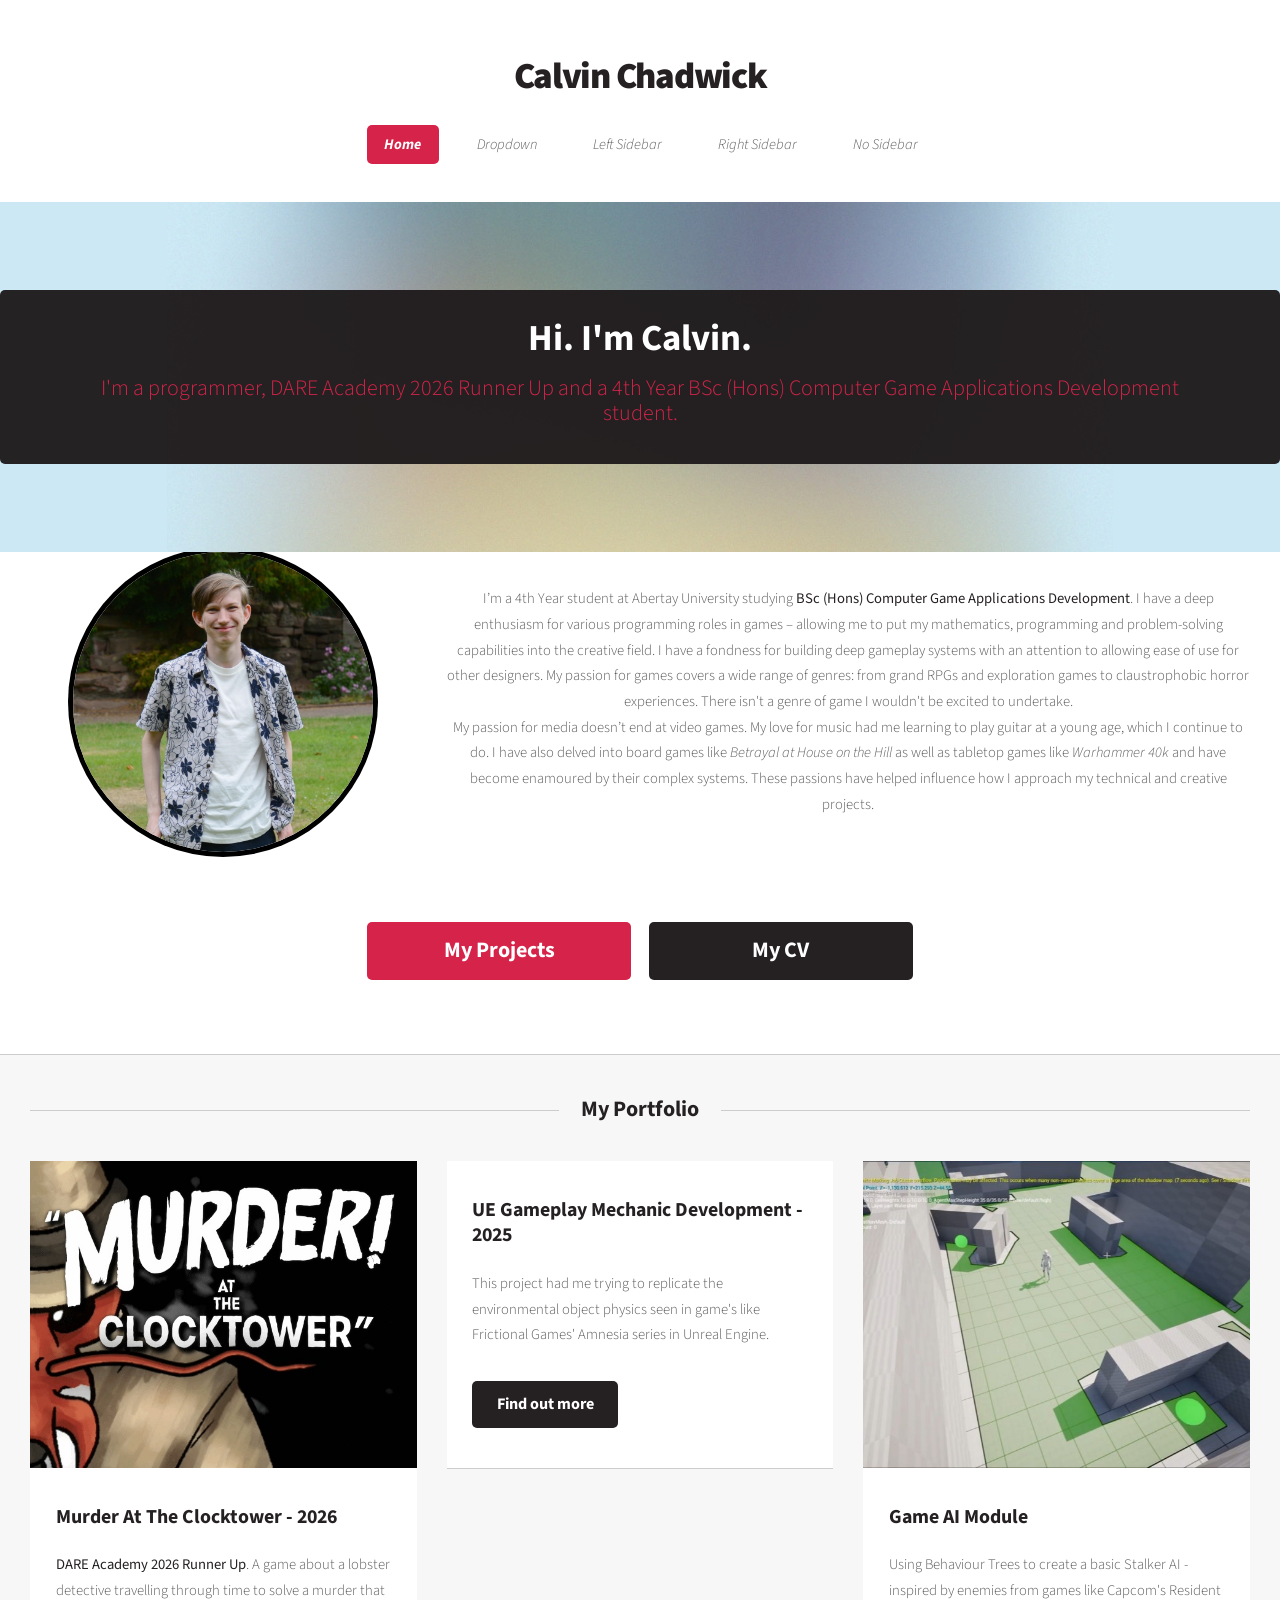
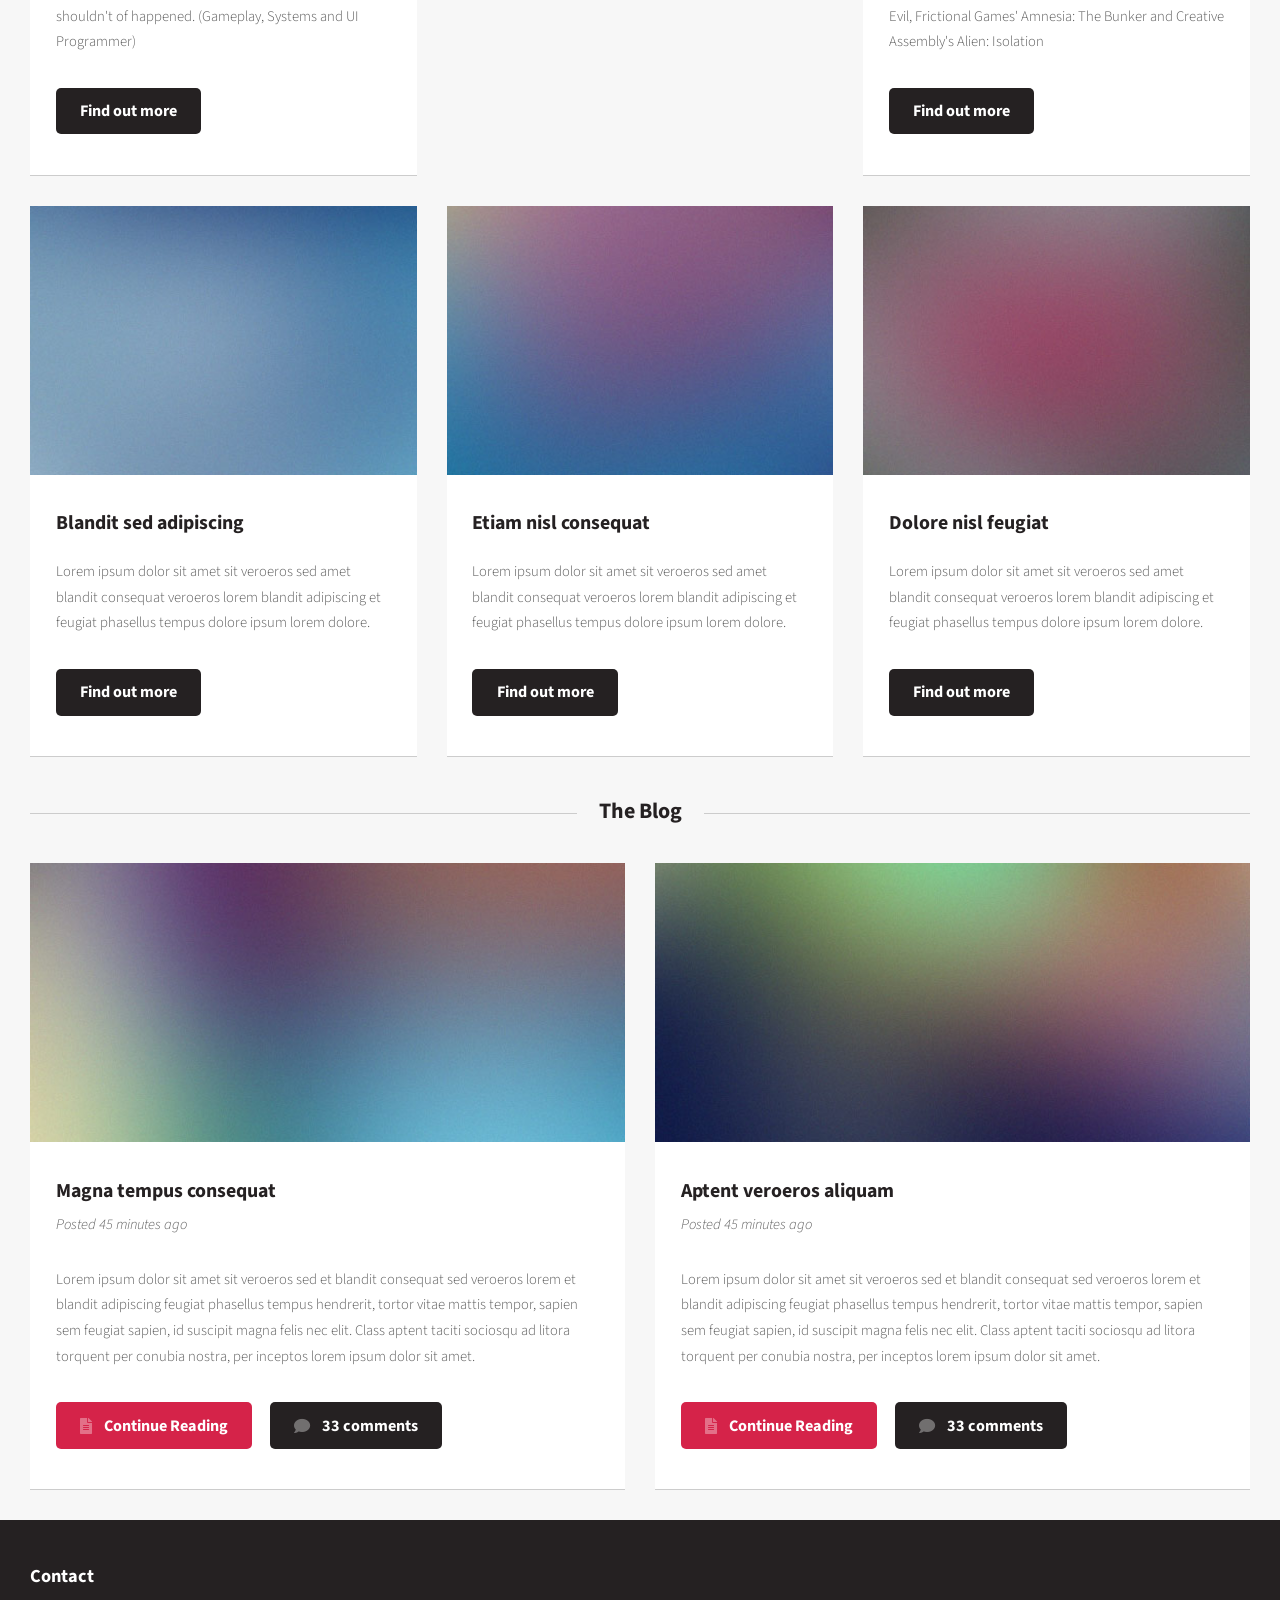
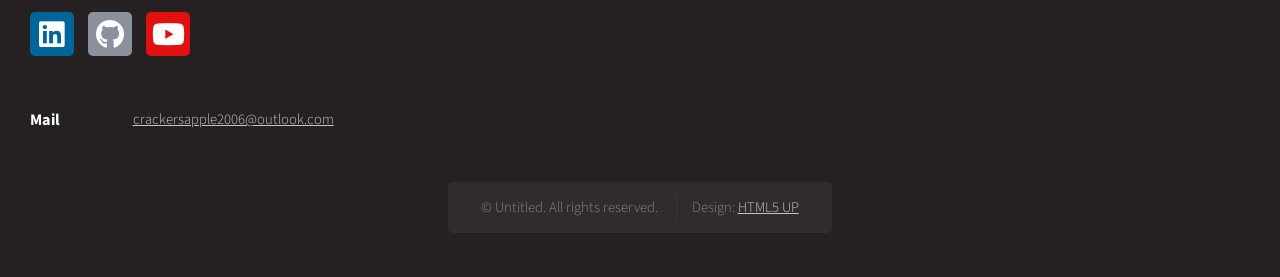
==== commit 675ca5e6: "Updated cmp302 gif, began implementing cmp304 into portfolio." ====
--- a/index.html
+++ b/index.html
@@ -133,11 +133,11 @@
 								</div>
 								<div class="col-4 col-6-medium col-12-small">
 									<section class="box">
-										<a href="#" class="image featured"><img src="ReadOnly-dopetrope/images/pic04.jpg" alt="" /></a>
-										<header>
-											<h3>Consequat et tempus</h3>
-										</header>
-										<p>Lorem ipsum dolor sit amet sit veroeros sed amet blandit consequat veroeros lorem blandit adipiscing et feugiat phasellus tempus dolore ipsum lorem dolore.</p>
+										<a href="#" class="image featured"><img src="images/cmp304.jpg" alt="" /></a>
+										<header>
+											<h3>Game AI Module</h3>
+										</header>
+										<p>Using Behaviour Trees to create a basic Stalker AI - inspired by enemies from games like Capcom's Resident Evil, Frictional Games' Amnesia: The Bunker and Creative Assembly's Alien: Isolation</p>
 										<footer>
 											<ul class="actions">
 												<li><a href="#" class="button alt">Find out more</a></li>
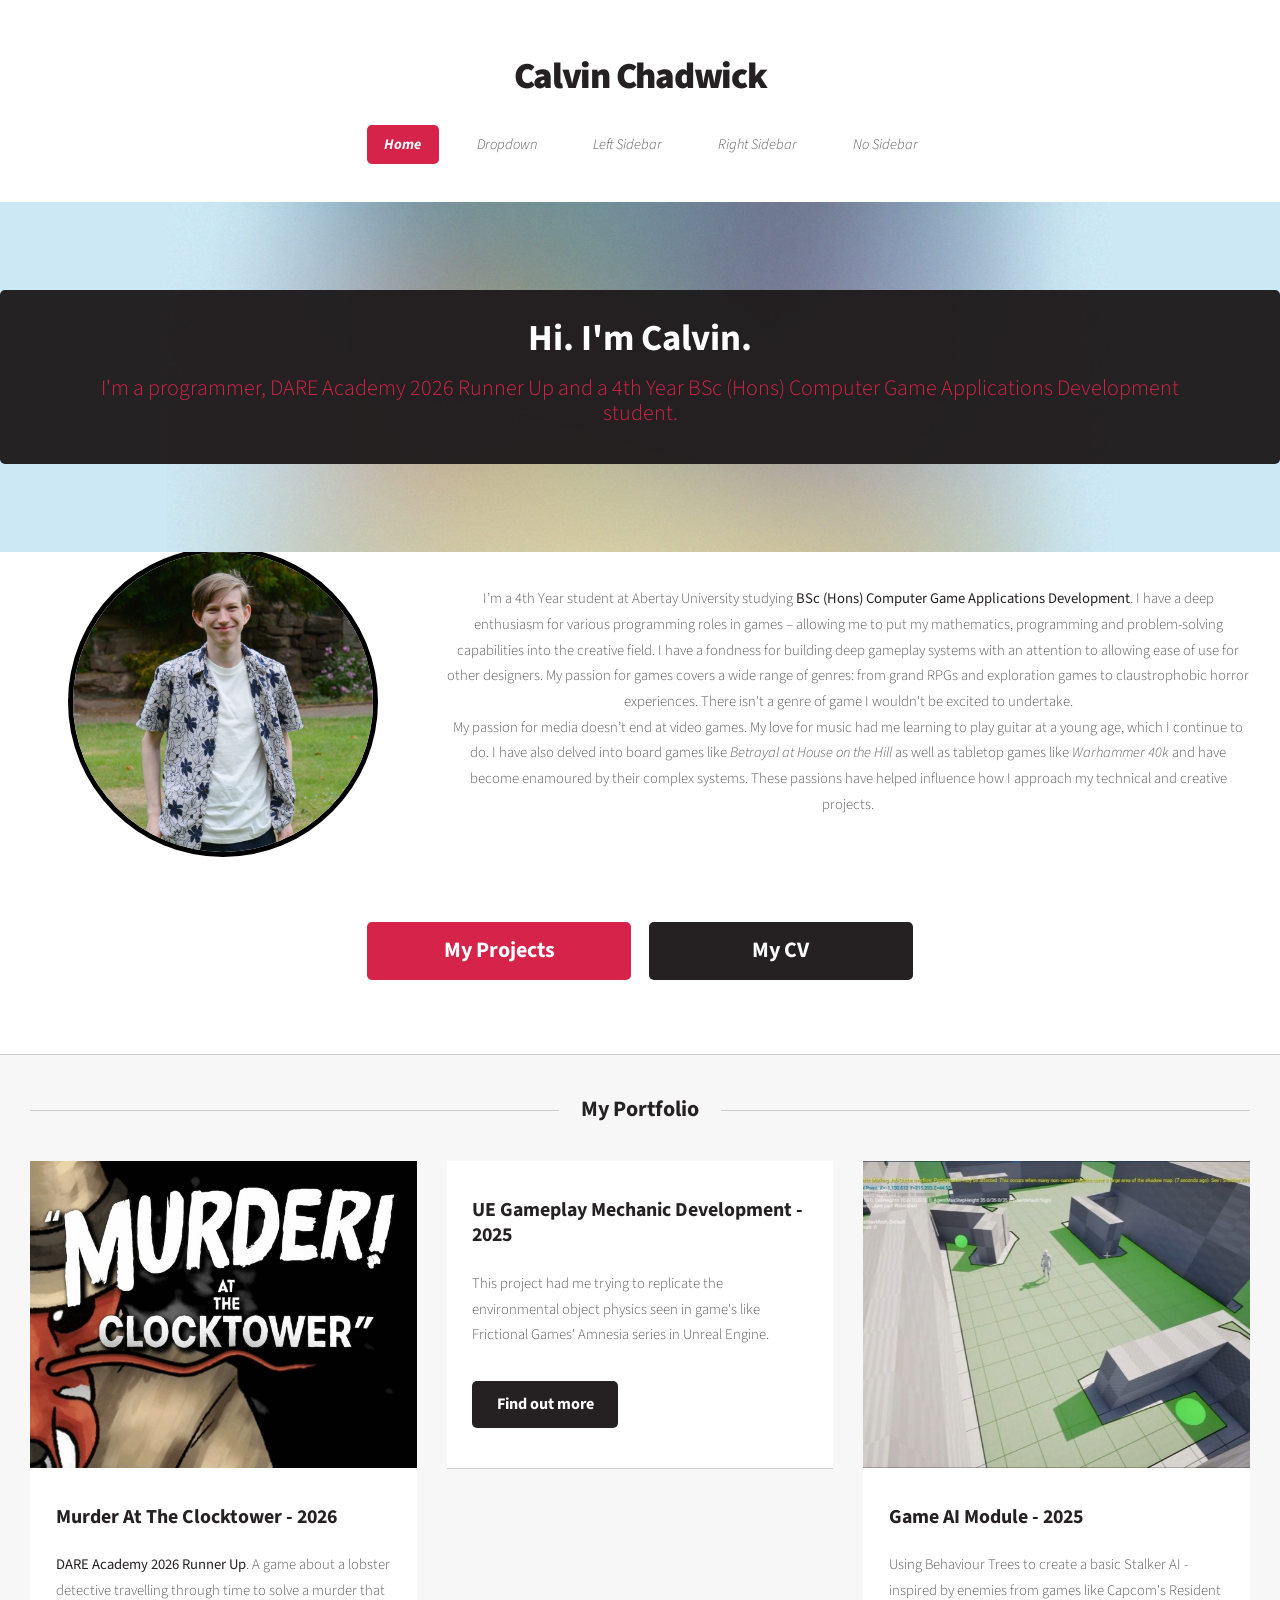
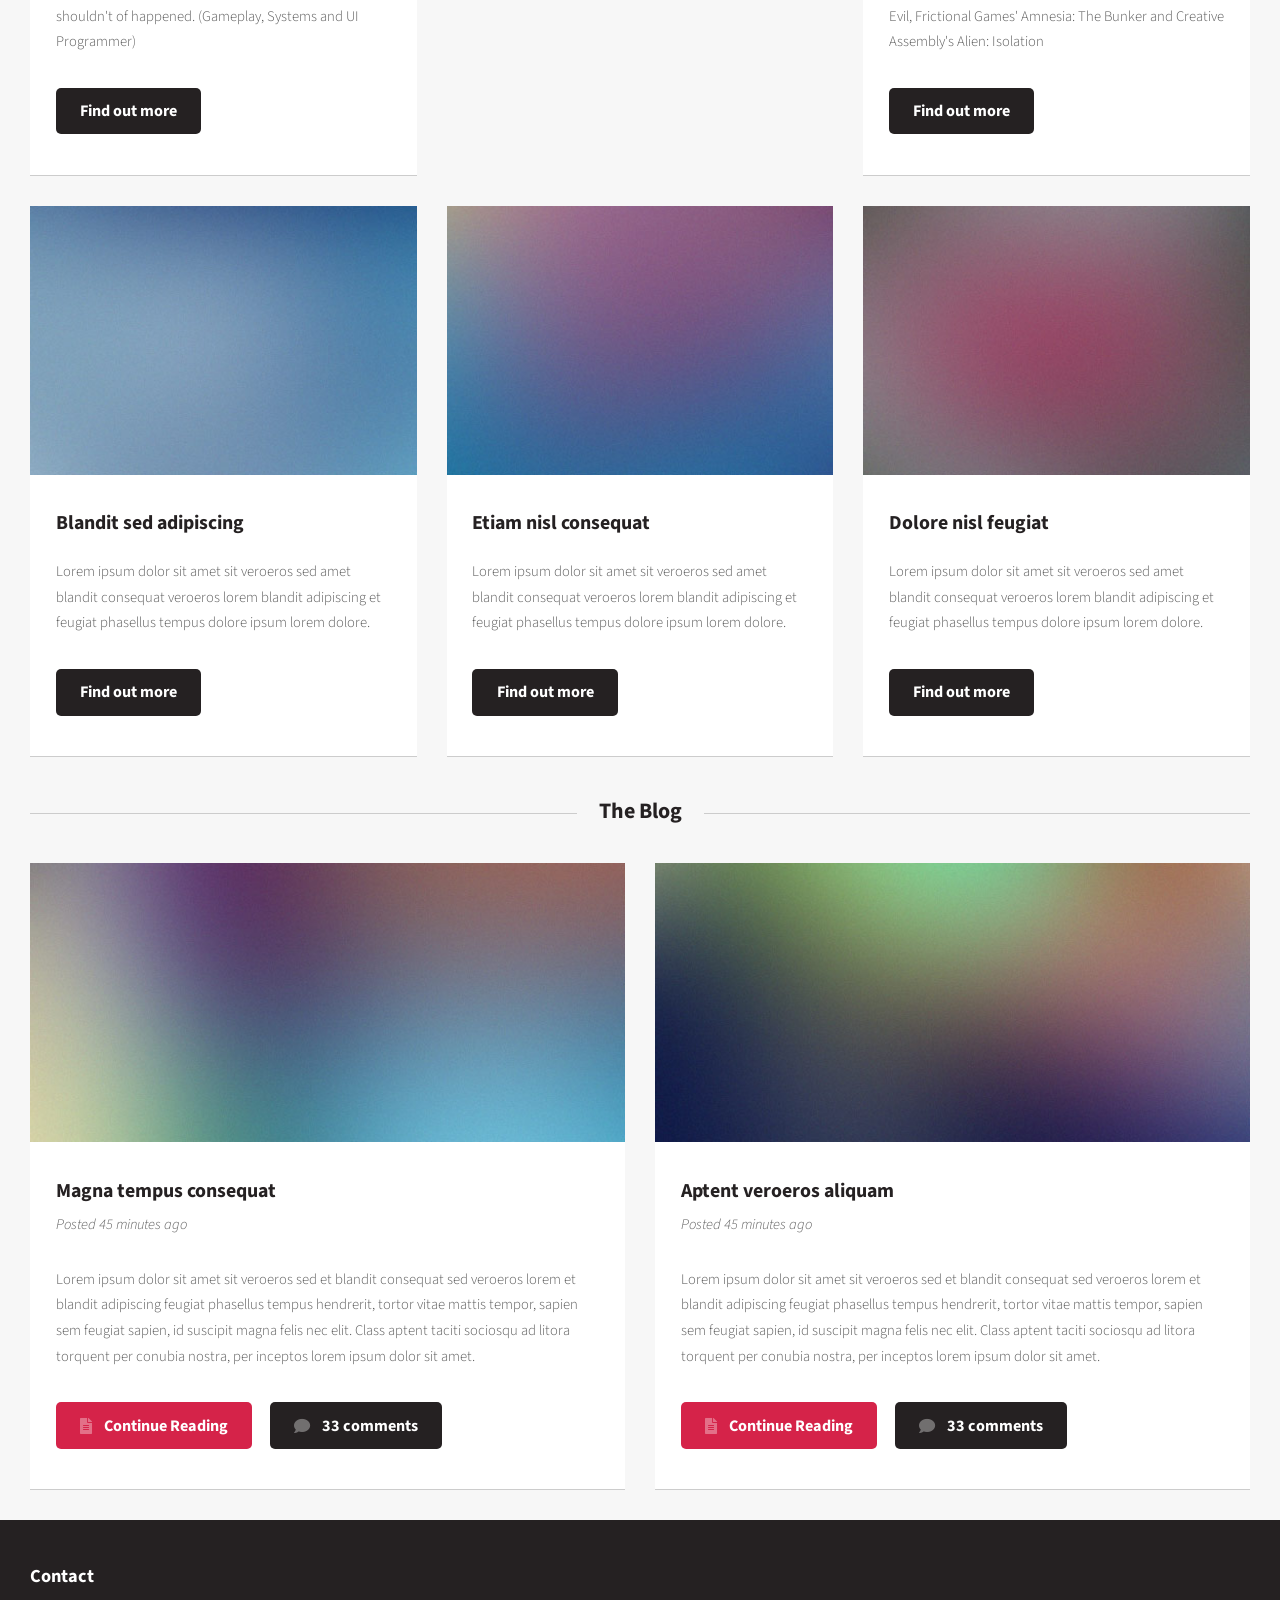
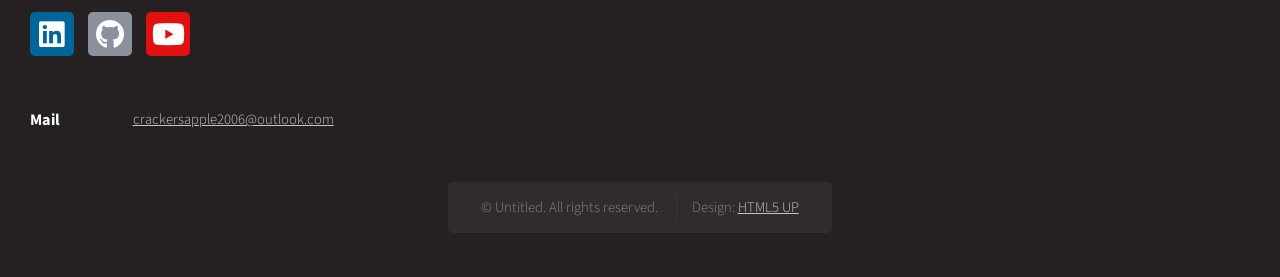
==== commit 304ecd5e: "Implemented cmp304 page into portfolio." ====
--- a/index.html
+++ b/index.html
@@ -133,14 +133,14 @@
 								</div>
 								<div class="col-4 col-6-medium col-12-small">
 									<section class="box">
-										<a href="#" class="image featured"><img src="images/cmp304.jpg" alt="" /></a>
-										<header>
-											<h3>Game AI Module</h3>
+										<a href="gameai.html" class="image featured"><img src="images/cmp304.jpg" alt="" /></a>
+										<header>
+											<h3>Game AI Module - 2025</h3>
 										</header>
 										<p>Using Behaviour Trees to create a basic Stalker AI - inspired by enemies from games like Capcom's Resident Evil, Frictional Games' Amnesia: The Bunker and Creative Assembly's Alien: Isolation</p>
 										<footer>
 											<ul class="actions">
-												<li><a href="#" class="button alt">Find out more</a></li>
+												<li><a href="gameai.html" class="button alt">Find out more</a></li>
 											</ul>
 										</footer>
 									</section>
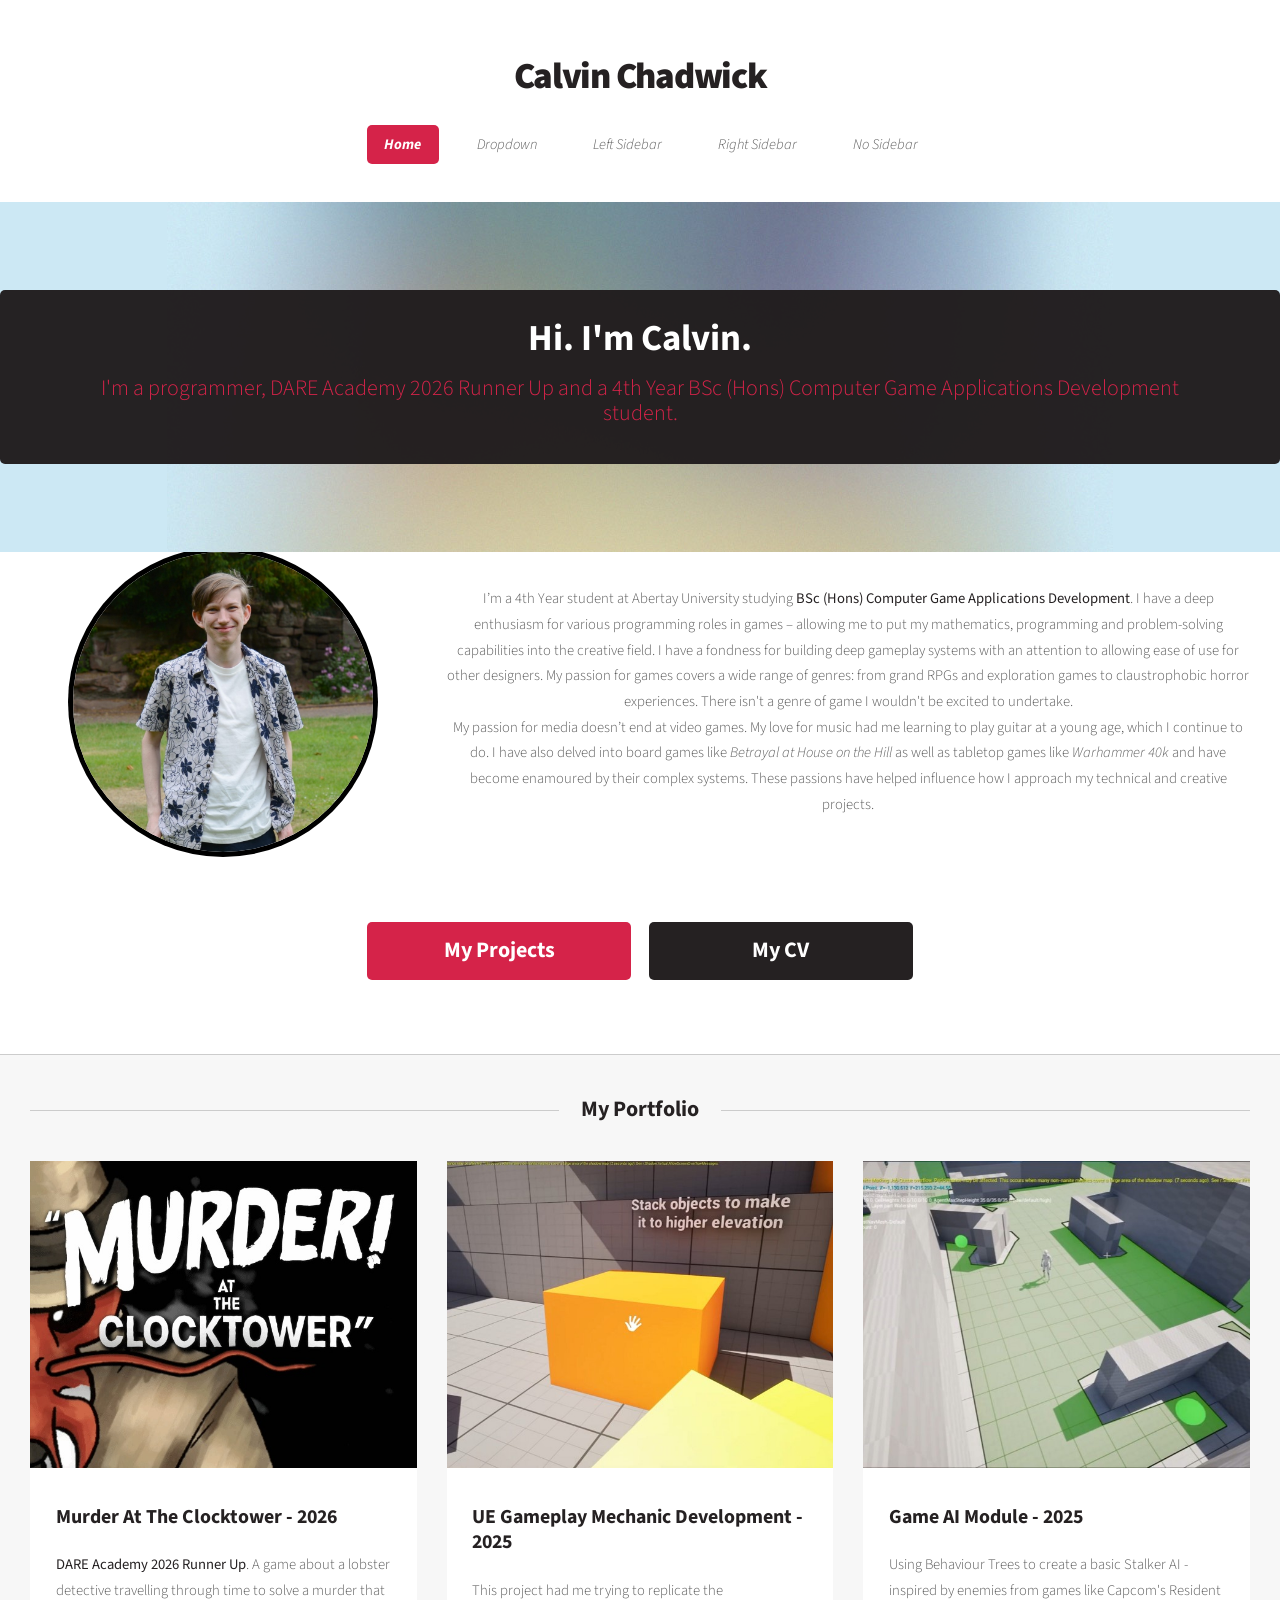
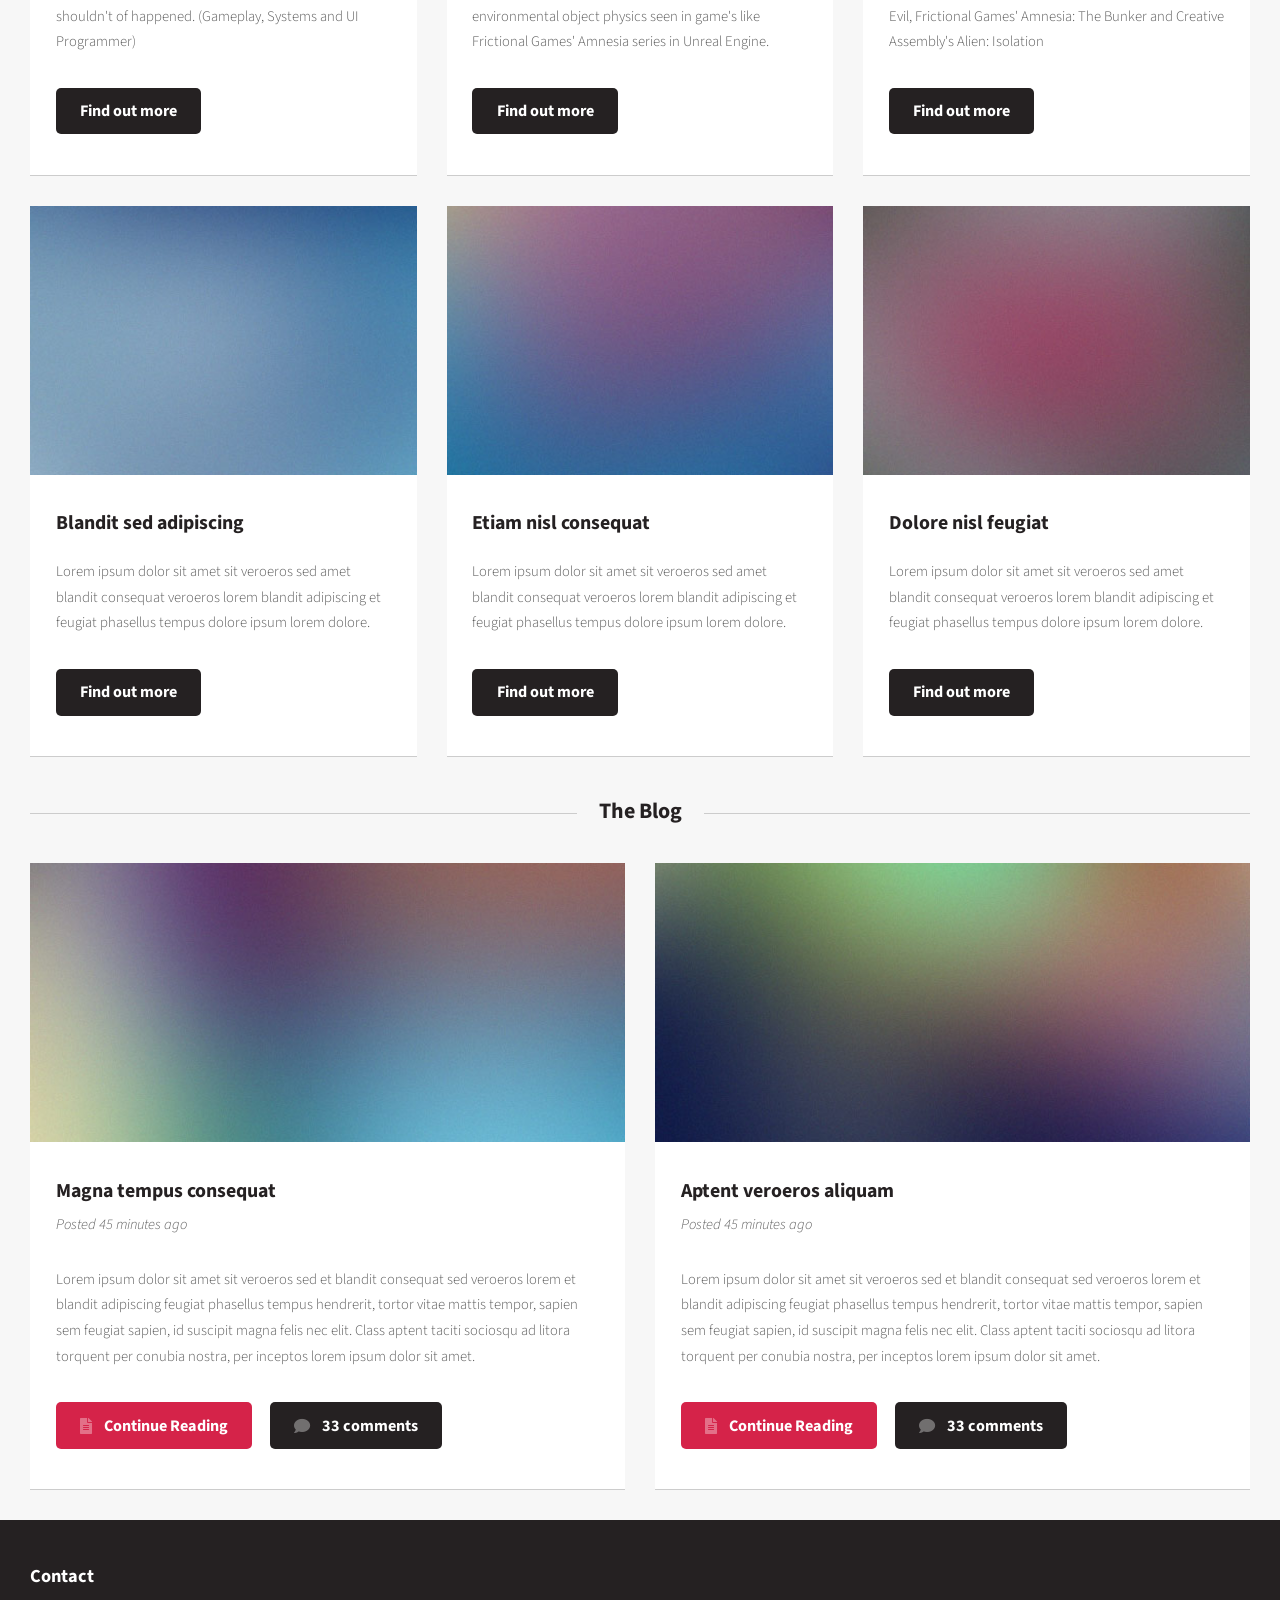
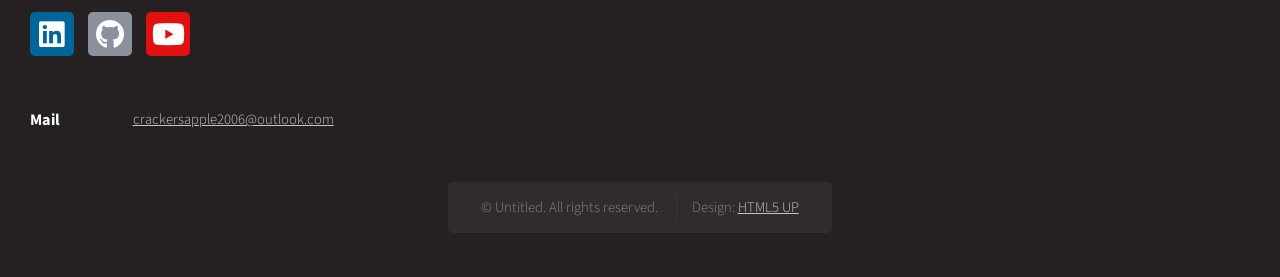
==== commit e6a7fb87: "Fix image filename case in index.html" ====
--- a/index.html
+++ b/index.html
@@ -119,7 +119,7 @@
 								</div>
 								<div class="col-4 col-6-medium col-12-small">
 									<section class="box">
-										<a href="gameplaymechanicsdevelopmentproject.html" class="image featured"><img src="images/CMP302_resize.jpg" alt="" /></a>
+										<a href="gameplaymechanicsdevelopmentproject.html" class="image featured"><img src="images/cmp302_resize.jpg" alt="" /></a>
 										<header>
 											<h3>UE Gameplay Mechanic Development - 2025</h3>
 										</header>
@@ -299,4 +299,4 @@
 	<script src="ReadOnly-dopetrope/assets/js/main.js"></script>
 
 </body>
-</html>+</html>
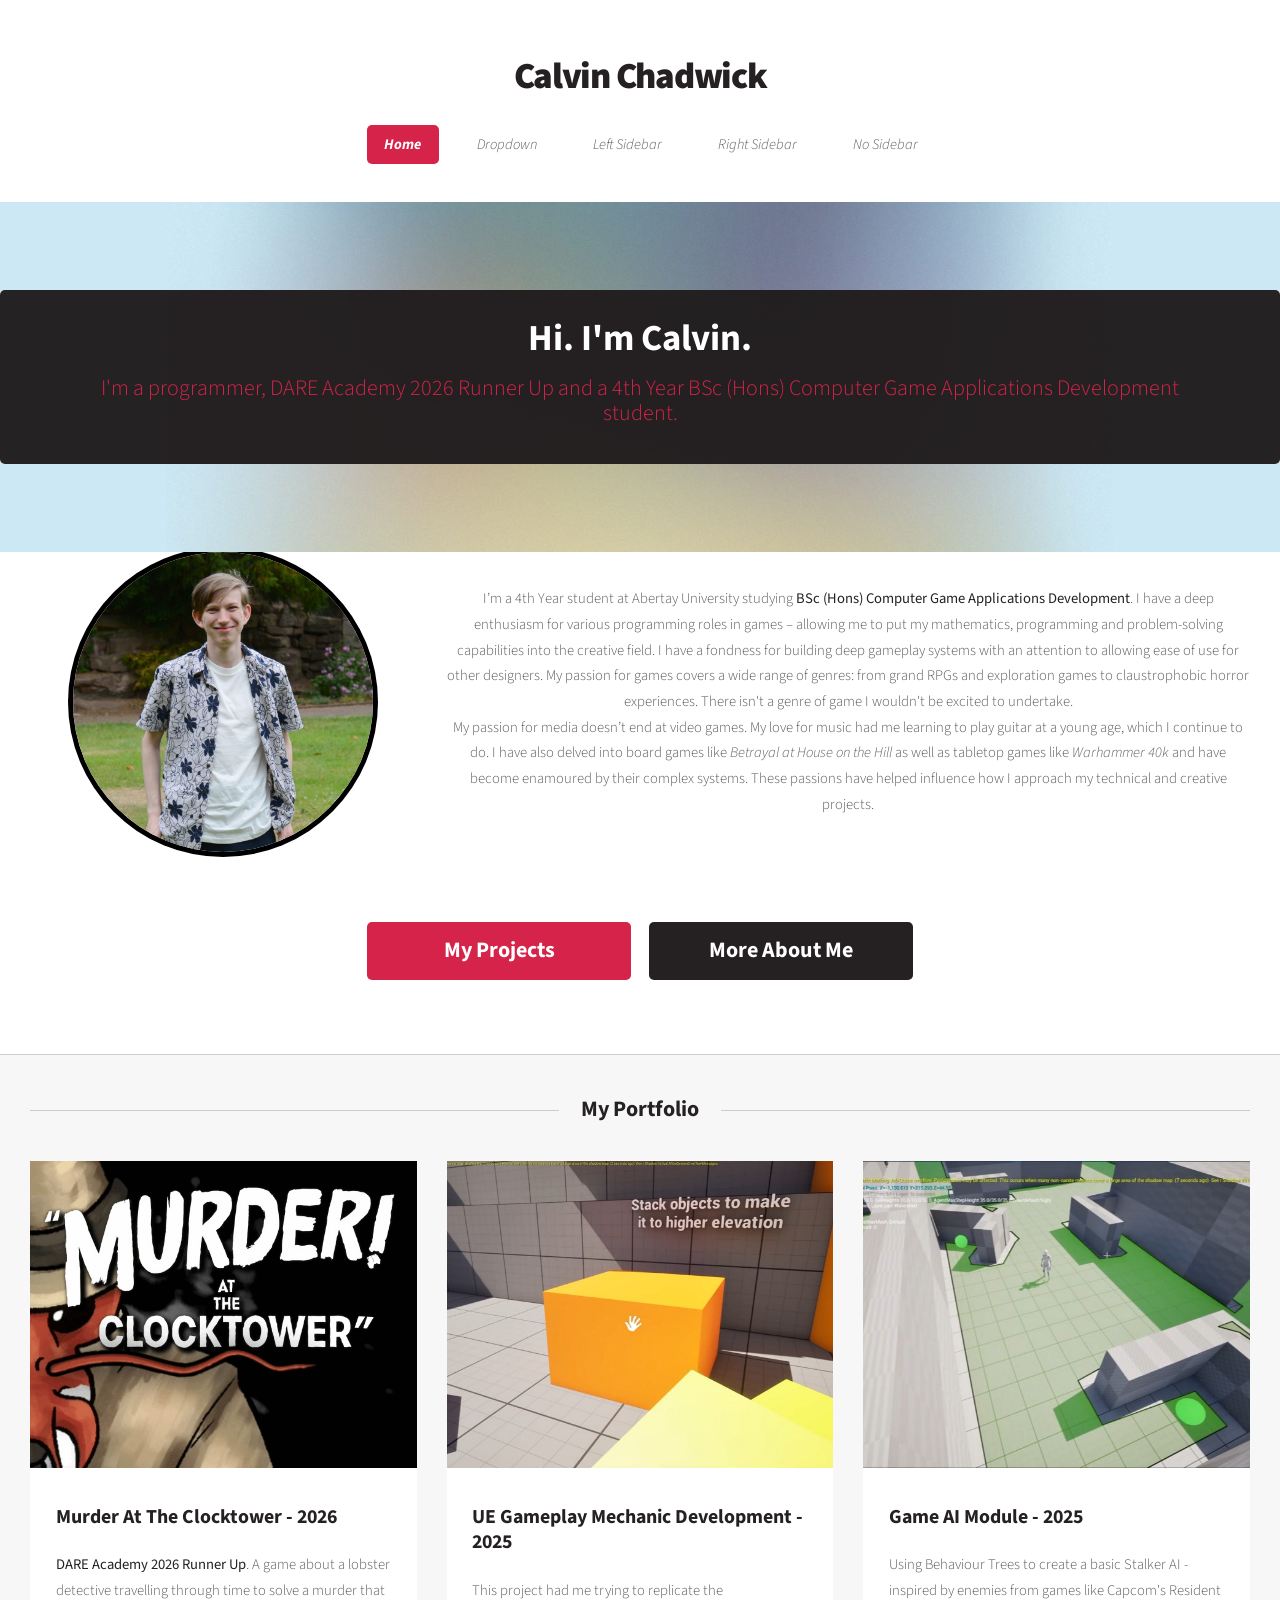
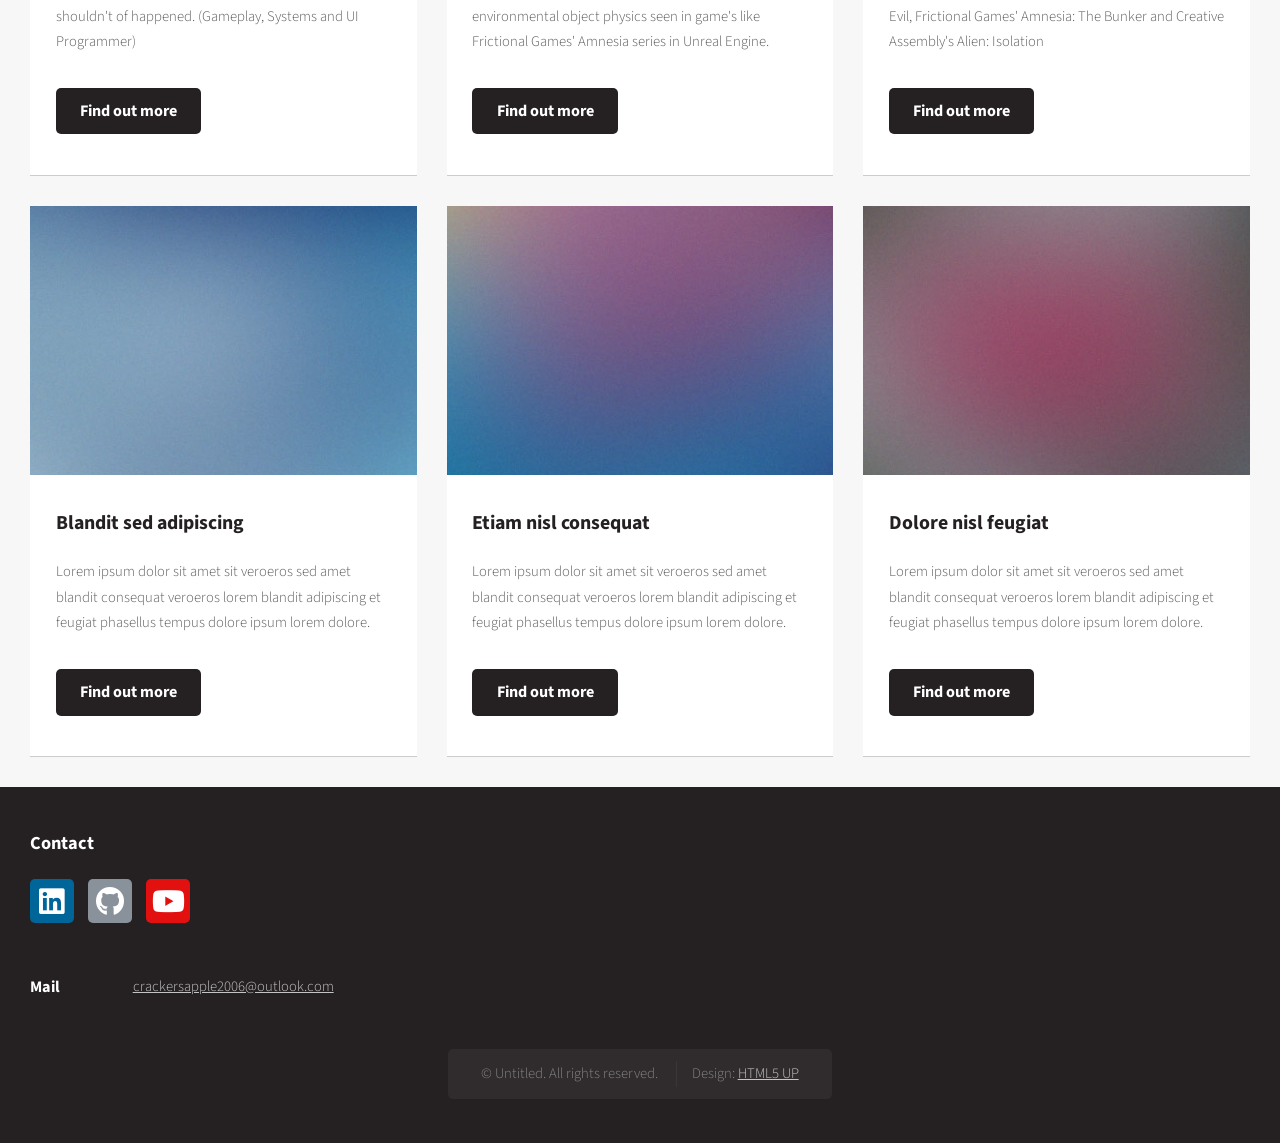
==== commit 599f9194: "pls for the love of god commit the about page." ====
--- a/index.html
+++ b/index.html
@@ -73,7 +73,7 @@
 
 				<div class="row aln-middle">
 					<div class="col-4 col-12-medium">
-						<span class="image fit profile-circle"><a href="index.html"><img src="images/me.jpeg" alt="Calvin Chadwick" loading="lazy" /></a></span>
+						<span class="image fit profile-circle"><a href="about.html"><img src="images/me.jpeg" alt="Calvin Chadwick" loading="lazy" /></a></span>
 					</div>
 					<div class="col-8 col-12-medium">
 						<p>I’m a 4th Year student at Abertay University studying <b>BSc (Hons) Computer Game Applications Development</b>. I have a deep enthusiasm for various programming roles in games – allowing me to put my mathematics, programming and problem-solving capabilities into the creative field. I have a fondness for building deep gameplay systems with an attention to allowing ease of use for other designers. My passion for games covers a wide range of genres: from grand RPGs and exploration games to claustrophobic horror experiences. There isn't a genre of game I wouldn't be excited to undertake.</p>
@@ -84,7 +84,9 @@
 				<footer>
 					<ul class="actions">
 						<li><a href="#" class="button large">My Projects</a></li>
-						<li><a href="#" class="button alt large">My CV</a></li>
+						<li><a href="about.html" class="button alt large">More About Me</a></li>
+						<!-- Change back to my CV later-->
+						<!--<li><a href="#" class="button alt large">My CV</a></li>-->
 					</ul>
 				</footer>
 			</section>
@@ -191,10 +193,10 @@
 						</section>
 
 					</div>
-					<div class="col-12">
+					<!--<div class="col-12">-->
 
 						<!-- Blog -->
-						<section>
+						<!--<section>
 							<header class="major">
 								<h2>The Blog</h2>
 							</header>
@@ -234,7 +236,7 @@
 							</div>
 						</section>
 
-					</div>
+					</div>-->
 				</div>
 			</div>
 		</section>
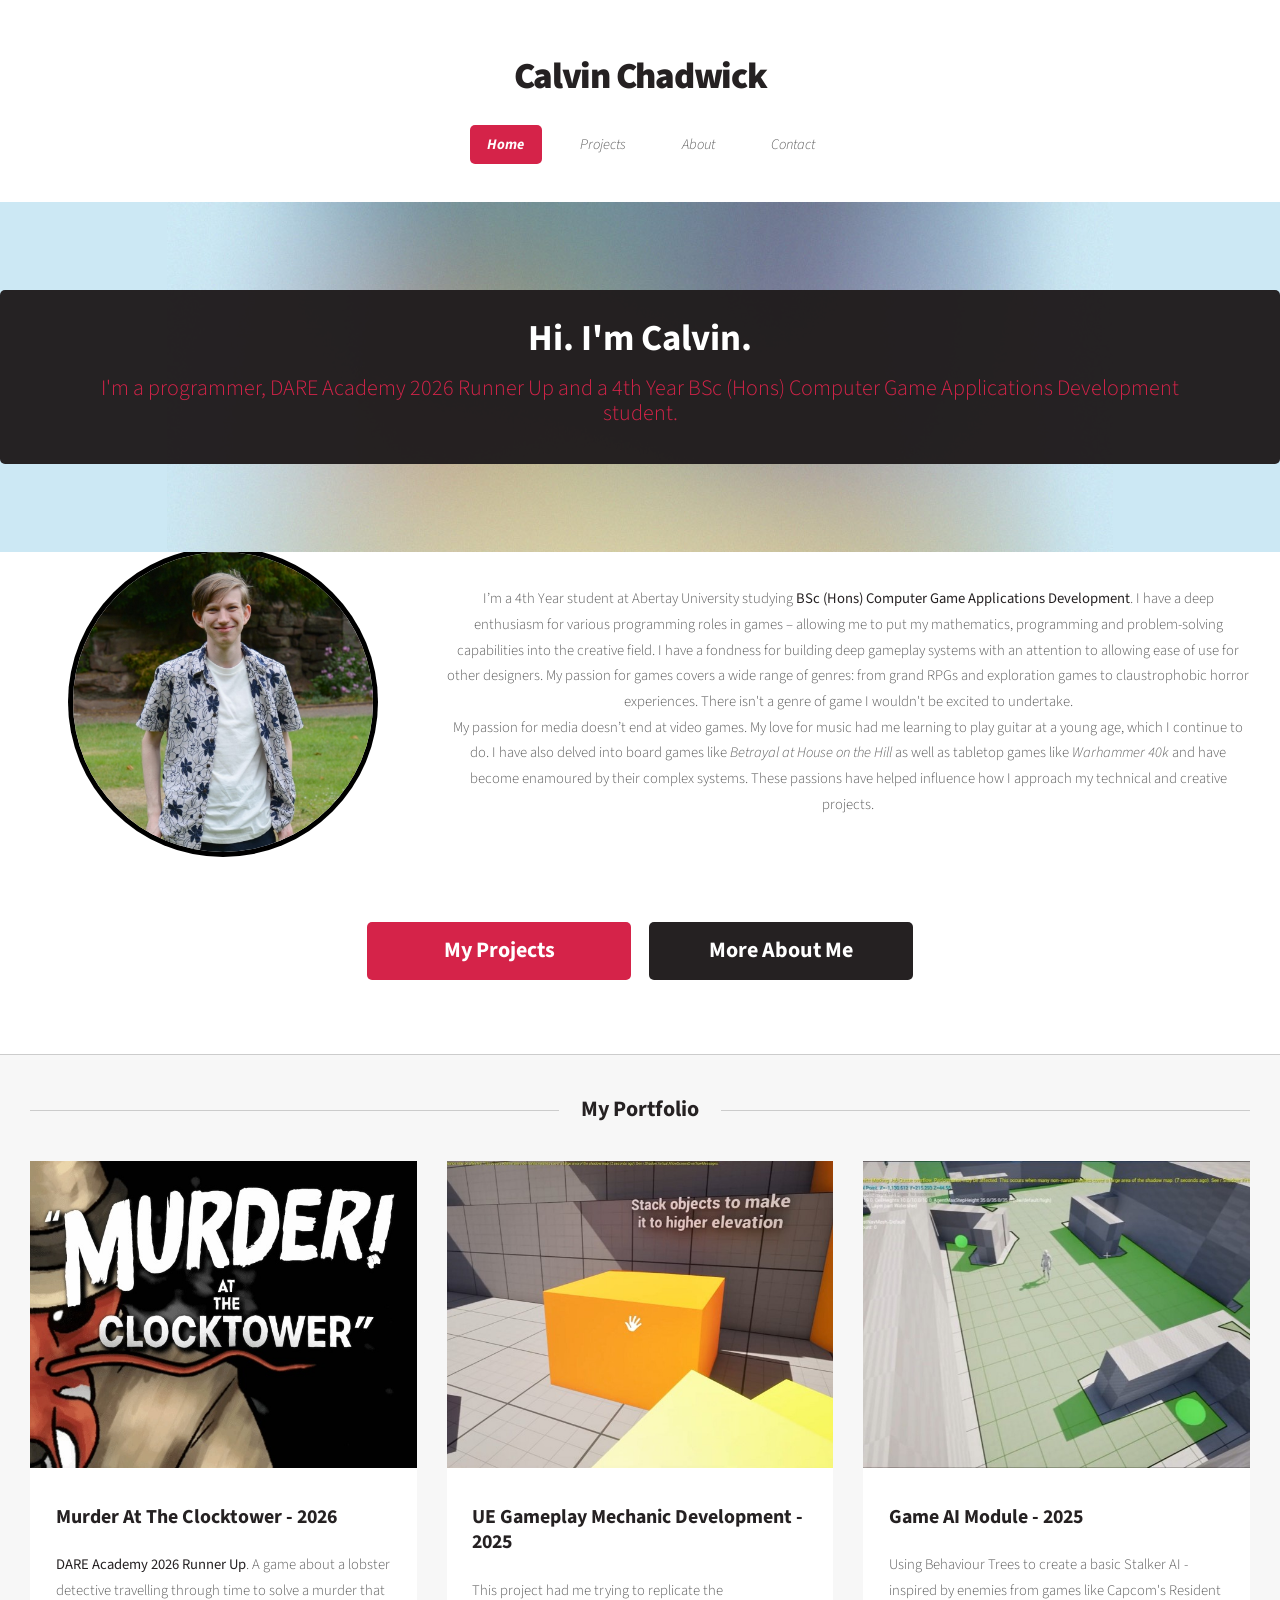
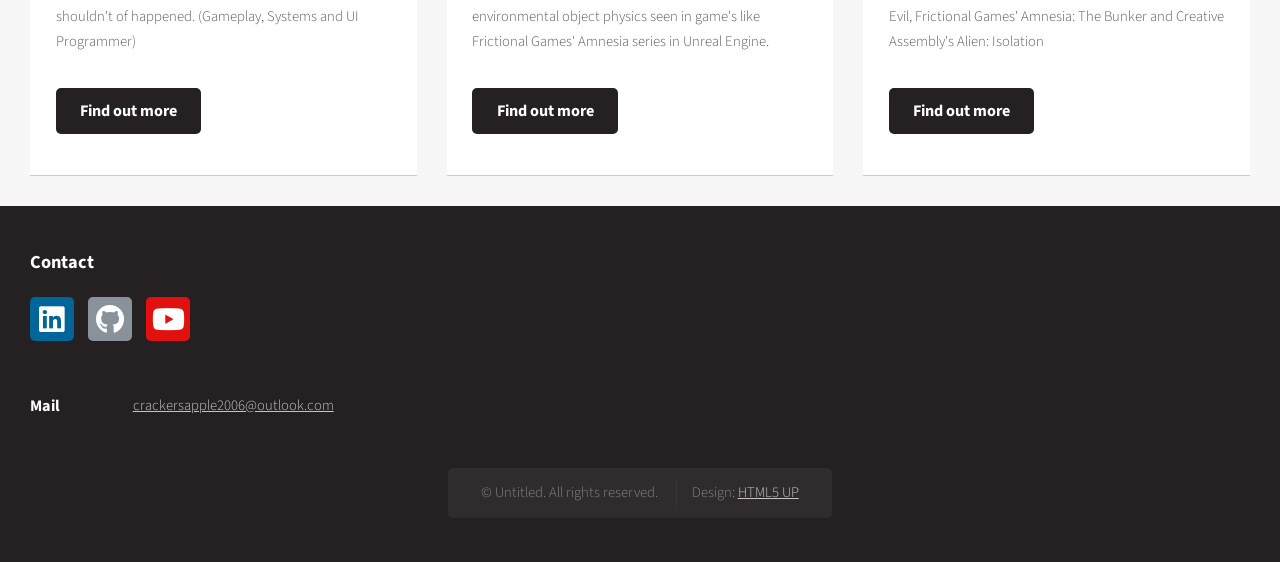
==== commit 4e5c529a: "Added Projects Page. Fixed nav bar. Gonna go sleep." ====
--- a/index.html
+++ b/index.html
@@ -35,7 +35,11 @@
 			<nav id="nav">
 				<ul>
 					<li class="current"><a href="index.html">Home</a></li>
-					<li>
+					<li><a href="projects.html">Projects</a></li>
+					<li><a href="about.html">About</a></li>
+					<li><a href="mailto:crackersapple2006@outlook.com">Contact</a></li>
+
+					<!--<li>
 						<a href="#">Dropdown</a>
 						<ul>
 							<li><a href="#">Lorem ipsum dolor</a></li>
@@ -56,7 +60,7 @@
 					</li>
 					<li><a href="left-sidebar.html">Left Sidebar</a></li>
 					<li><a href="right-sidebar.html">Right Sidebar</a></li>
-					<li><a href="no-sidebar.html">No Sidebar</a></li>
+					<li><a href="no-sidebar.html">No Sidebar</a></li>-->
 				</ul>
 			</nav>
 
@@ -83,7 +87,7 @@
 
 				<footer>
 					<ul class="actions">
-						<li><a href="#" class="button large">My Projects</a></li>
+						<li><a href="projects.html" class="button large">My Projects</a></li>
 						<li><a href="about.html" class="button alt large">More About Me</a></li>
 						<!-- Change back to my CV later-->
 						<!--<li><a href="#" class="button alt large">My CV</a></li>-->
@@ -147,7 +151,7 @@
 										</footer>
 									</section>
 								</div>
-								<div class="col-4 col-6-medium col-12-small">
+								<!--<div class="col-4 col-6-medium col-12-small">
 									<section class="box">
 										<a href="#" class="image featured"><img src="ReadOnly-dopetrope/images/pic05.jpg" alt="" /></a>
 										<header>
@@ -188,7 +192,7 @@
 											</ul>
 										</footer>
 									</section>
-								</div>
+								</div>-->
 							</div>
 						</section>
 
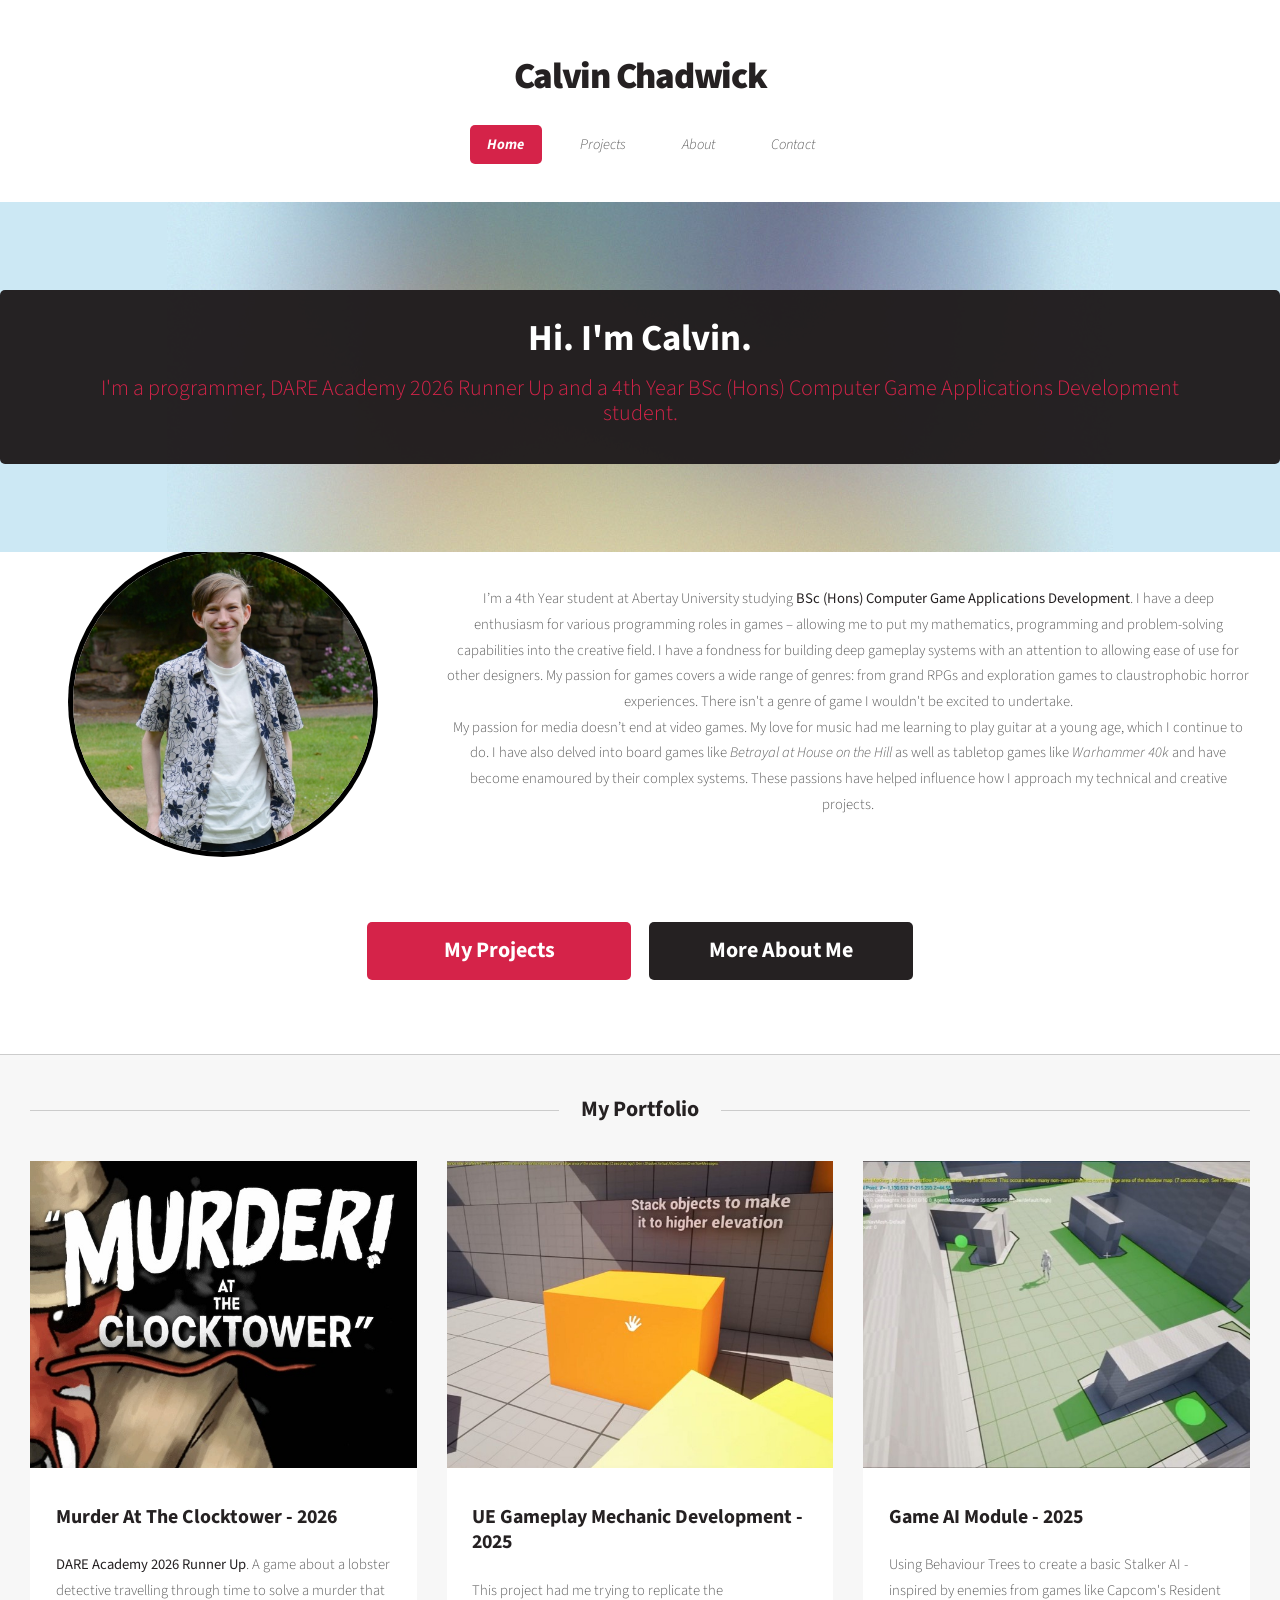
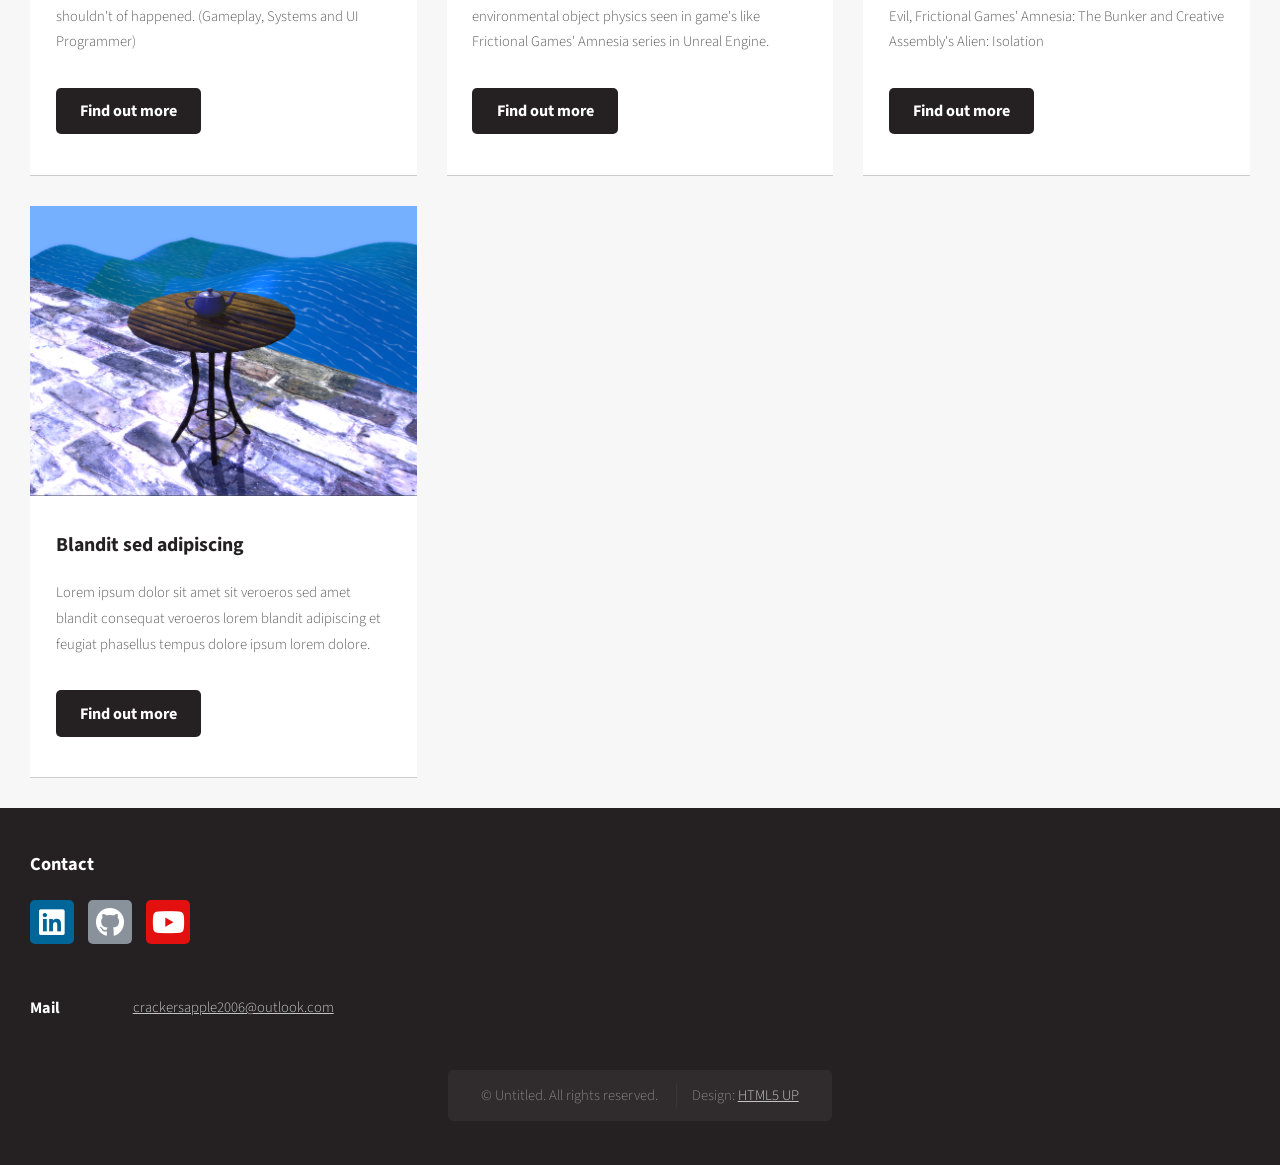
==== commit 71043f10: "Began work on adding cmp301 page." ====
--- a/index.html
+++ b/index.html
@@ -151,11 +151,25 @@
 										</footer>
 									</section>
 								</div>
+								<div class="col-4 col-6-medium col-12-small">
+									<section class="box">
+										<a href="#" class="image featured"><img src="images/cmp301_resize.png" alt="" /></a>
+										<header>
+											<h3>Blandit sed adipiscing</h3>
+										</header>
+										<p>Lorem ipsum dolor sit amet sit veroeros sed amet blandit consequat veroeros lorem blandit adipiscing et feugiat phasellus tempus dolore ipsum lorem dolore.</p>
+										<footer>
+											<ul class="actions">
+												<li><a href="#" class="button alt">Find out more</a></li>
+											</ul>
+										</footer>
+									</section>
+								</div>
 								<!--<div class="col-4 col-6-medium col-12-small">
 									<section class="box">
-										<a href="#" class="image featured"><img src="ReadOnly-dopetrope/images/pic05.jpg" alt="" /></a>
-										<header>
-											<h3>Blandit sed adipiscing</h3>
+										<a href="#" class="image featured"><img src="ReadOnly-dopetrope/images/pic06.jpg" alt="" /></a>
+										<header>
+											<h3>Etiam nisl consequat</h3>
 										</header>
 										<p>Lorem ipsum dolor sit amet sit veroeros sed amet blandit consequat veroeros lorem blandit adipiscing et feugiat phasellus tempus dolore ipsum lorem dolore.</p>
 										<footer>
@@ -164,22 +178,8 @@
 											</ul>
 										</footer>
 									</section>
-								</div>
-								<div class="col-4 col-6-medium col-12-small">
-									<section class="box">
-										<a href="#" class="image featured"><img src="ReadOnly-dopetrope/images/pic06.jpg" alt="" /></a>
-										<header>
-											<h3>Etiam nisl consequat</h3>
-										</header>
-										<p>Lorem ipsum dolor sit amet sit veroeros sed amet blandit consequat veroeros lorem blandit adipiscing et feugiat phasellus tempus dolore ipsum lorem dolore.</p>
-										<footer>
-											<ul class="actions">
-												<li><a href="#" class="button alt">Find out more</a></li>
-											</ul>
-										</footer>
-									</section>
-								</div>
-								<div class="col-4 col-6-medium col-12-small">
+								</div>-->
+								<!--<div class="col-4 col-6-medium col-12-small">
 									<section class="box">
 										<a href="#" class="image featured"><img src="ReadOnly-dopetrope/images/pic07.jpg" alt="" /></a>
 										<header>
--- a/ReadOnly-dopetrope/assets/css/main.css
+++ b/ReadOnly-dopetrope/assets/css/main.css
@@ -71,6 +71,16 @@
 	-ms-appearance: none;
 	appearance: none;
 }
+
+/* Adding my own css */
+.centered {
+	text-align: center;
+}
+
+	.centered img {
+		margin: 0 auto;
+		width: auto;
+	}
 
 /* Basic */
 
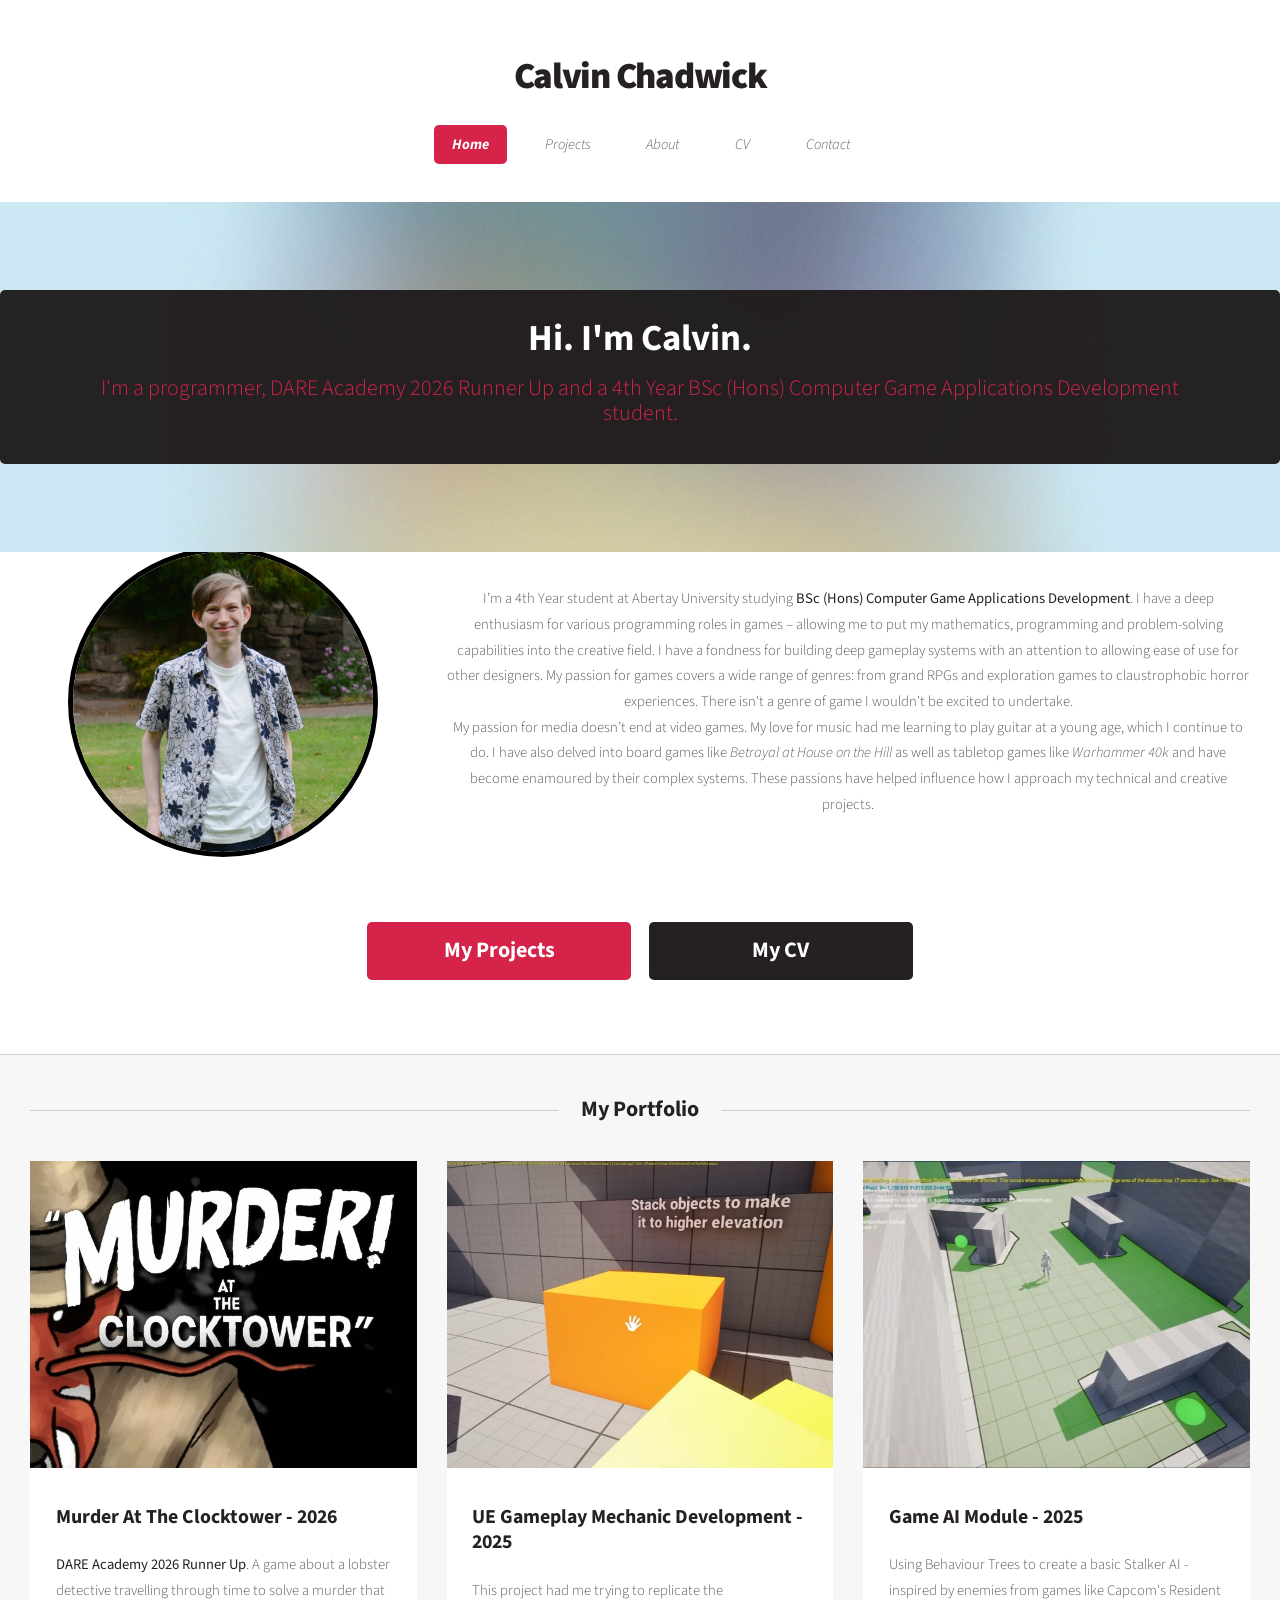
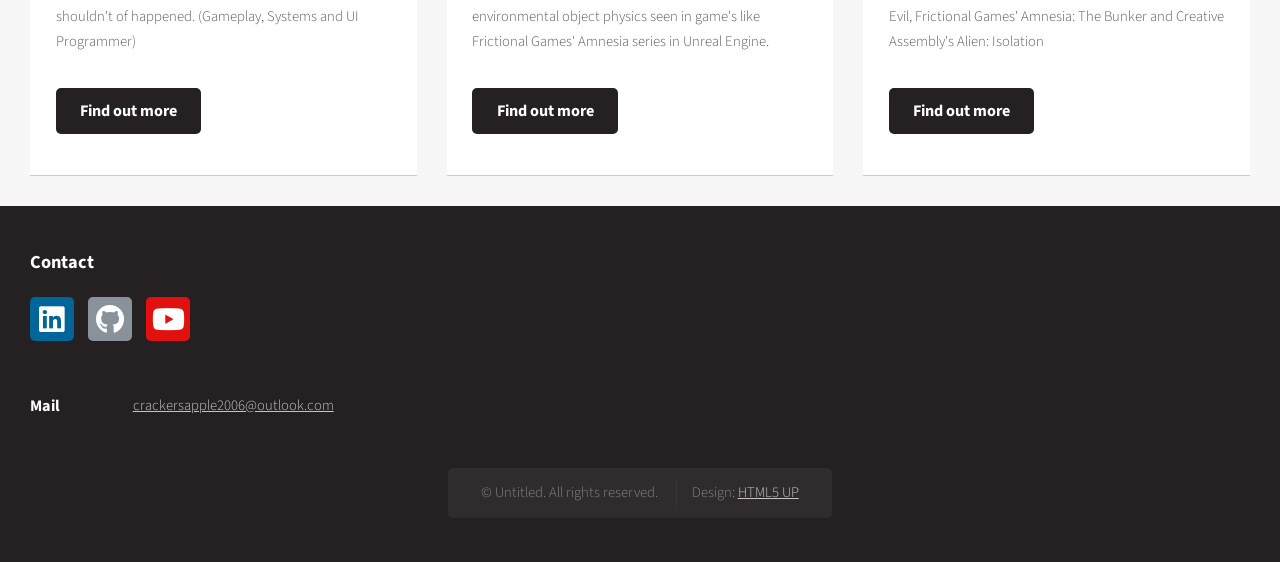
==== commit 5cce8712: "updated portfolio to include newly updated CV." ====
--- a/index.html
+++ b/index.html
@@ -37,30 +37,31 @@
 					<li class="current"><a href="index.html">Home</a></li>
 					<li><a href="projects.html">Projects</a></li>
 					<li><a href="about.html">About</a></li>
+					<li><a href="images/CV/Calvin_Chadwick_CV.pdf">CV</a></li>
 					<li><a href="mailto:crackersapple2006@outlook.com">Contact</a></li>
 
 					<!--<li>
-						<a href="#">Dropdown</a>
-						<ul>
-							<li><a href="#">Lorem ipsum dolor</a></li>
-							<li><a href="#">Magna phasellus</a></li>
-							<li><a href="#">Etiam dolore nisl</a></li>
-							<li>
-								<a href="#">Phasellus consequat</a>
-								<ul>
-									<li><a href="#">Magna phasellus</a></li>
-									<li><a href="#">Etiam dolore nisl</a></li>
-									<li><a href="#">Veroeros feugiat</a></li>
-									<li><a href="#">Nisl sed aliquam</a></li>
-									<li><a href="#">Dolore adipiscing</a></li>
-								</ul>
-							</li>
-							<li><a href="#">Veroeros feugiat</a></li>
-						</ul>
-					</li>
-					<li><a href="left-sidebar.html">Left Sidebar</a></li>
-					<li><a href="right-sidebar.html">Right Sidebar</a></li>
-					<li><a href="no-sidebar.html">No Sidebar</a></li>-->
+		<a href="#">Dropdown</a>
+		<ul>
+			<li><a href="#">Lorem ipsum dolor</a></li>
+			<li><a href="#">Magna phasellus</a></li>
+			<li><a href="#">Etiam dolore nisl</a></li>
+			<li>
+				<a href="#">Phasellus consequat</a>
+				<ul>
+					<li><a href="#">Magna phasellus</a></li>
+					<li><a href="#">Etiam dolore nisl</a></li>
+					<li><a href="#">Veroeros feugiat</a></li>
+					<li><a href="#">Nisl sed aliquam</a></li>
+					<li><a href="#">Dolore adipiscing</a></li>
+				</ul>
+			</li>
+			<li><a href="#">Veroeros feugiat</a></li>
+		</ul>
+	</li>
+	<li><a href="left-sidebar.html">Left Sidebar</a></li>
+	<li><a href="right-sidebar.html">Right Sidebar</a></li>
+	<li><a href="no-sidebar.html">No Sidebar</a></li>-->
 				</ul>
 			</nav>
 
@@ -88,9 +89,8 @@
 				<footer>
 					<ul class="actions">
 						<li><a href="projects.html" class="button large">My Projects</a></li>
-						<li><a href="about.html" class="button alt large">More About Me</a></li>
-						<!-- Change back to my CV later-->
-						<!--<li><a href="#" class="button alt large">My CV</a></li>-->
+						<!--<li><a href="about.html" class="button alt large">More About Me</a></li>-->
+						<li><a href="images/CV/Calvin_Chadwick_CV.pdf" class="button alt large">My CV</a></li>
 					</ul>
 				</footer>
 			</section>
@@ -151,7 +151,7 @@
 										</footer>
 									</section>
 								</div>
-								<div class="col-4 col-6-medium col-12-small">
+								<!--<div class="col-4 col-6-medium col-12-small">
 									<section class="box">
 										<a href="#" class="image featured"><img src="images/cmp301_resize.png" alt="" /></a>
 										<header>
@@ -164,7 +164,7 @@
 											</ul>
 										</footer>
 									</section>
-								</div>
+								</div>-->
 								<!--<div class="col-4 col-6-medium col-12-small">
 									<section class="box">
 										<a href="#" class="image featured"><img src="ReadOnly-dopetrope/images/pic06.jpg" alt="" /></a>
